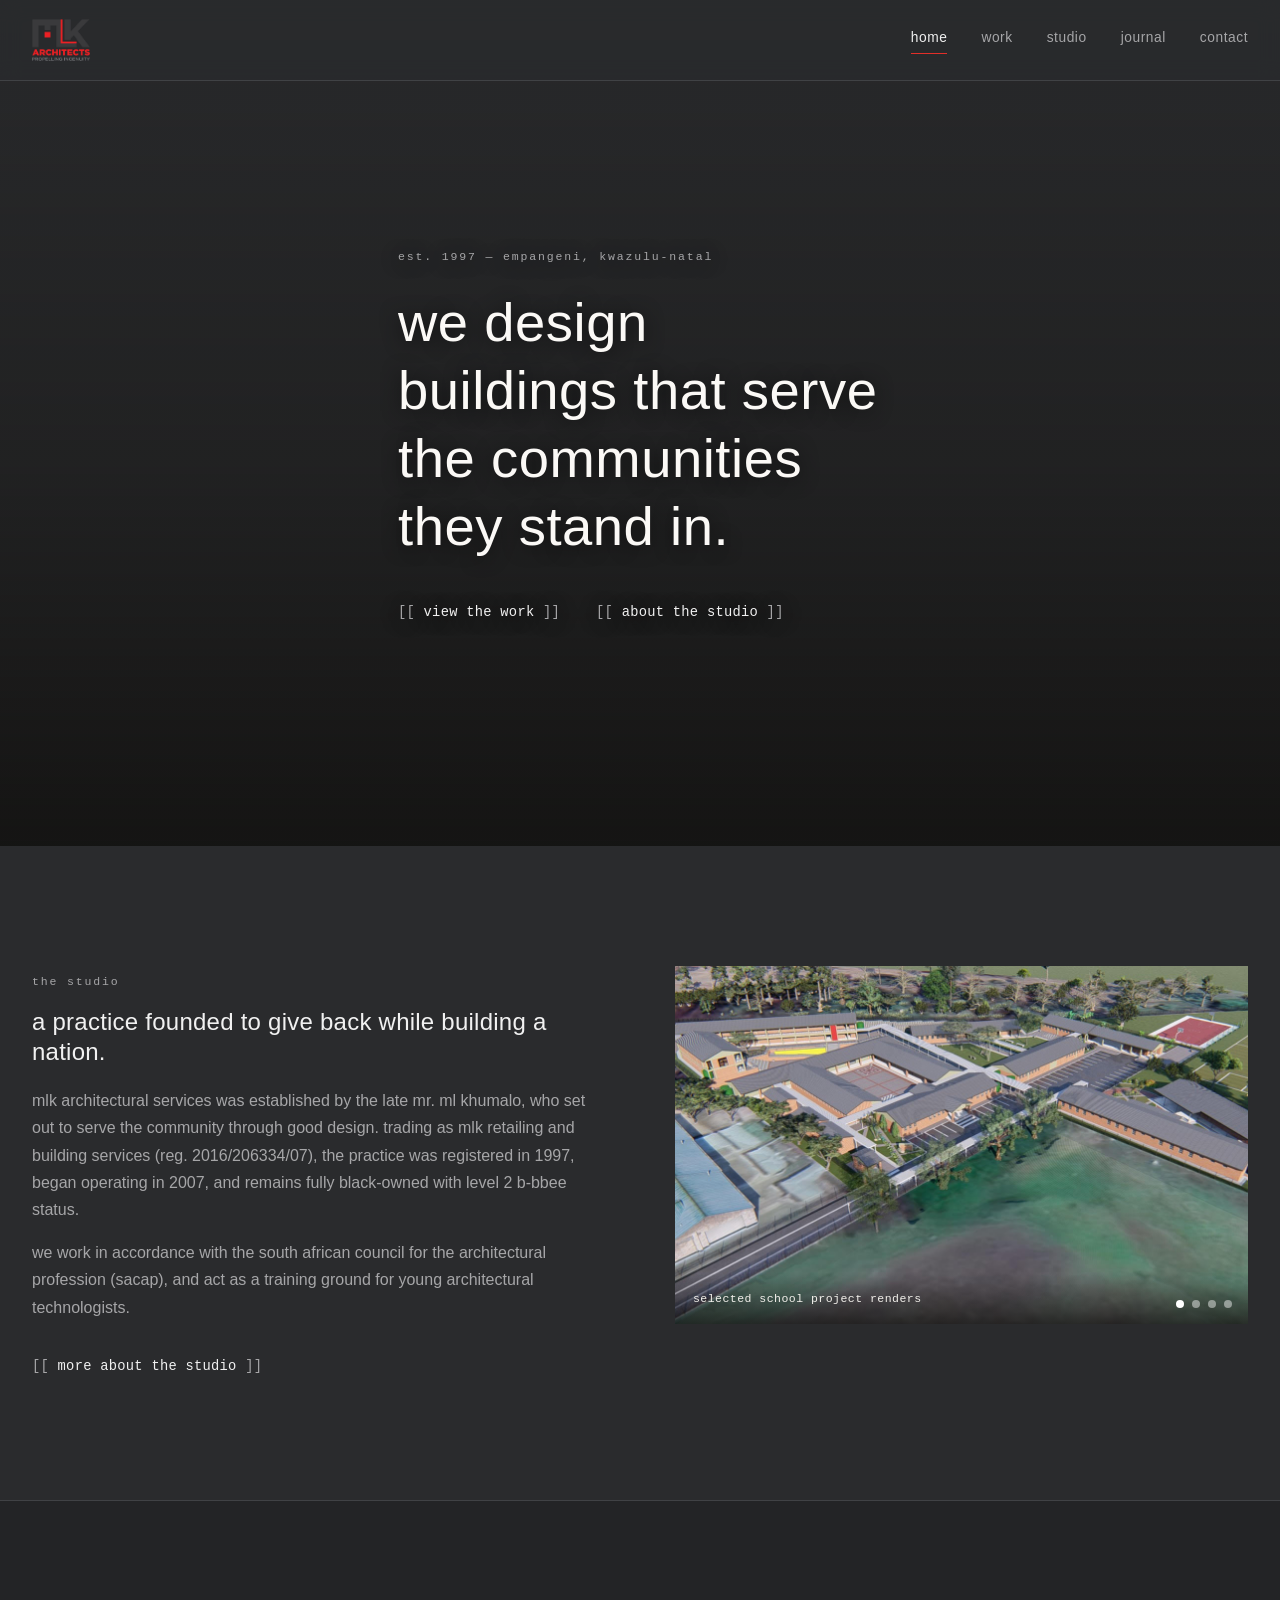
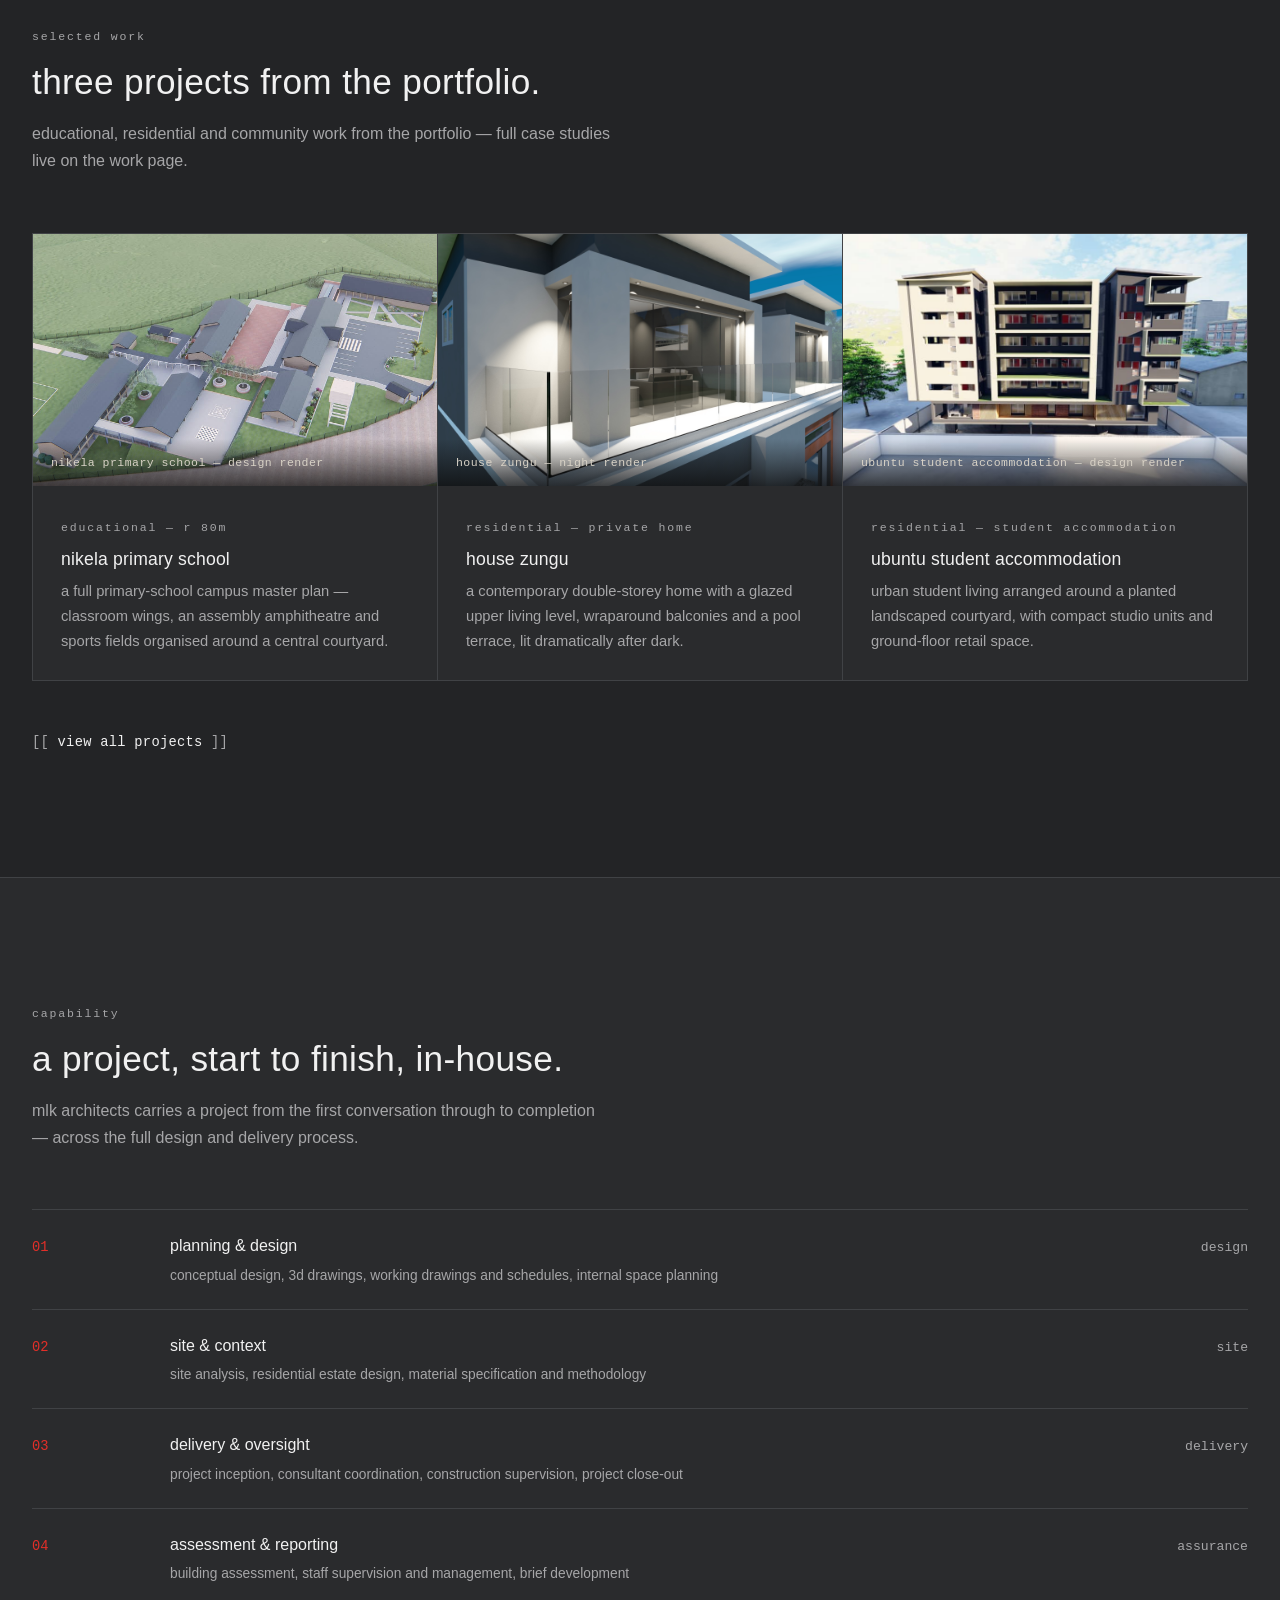
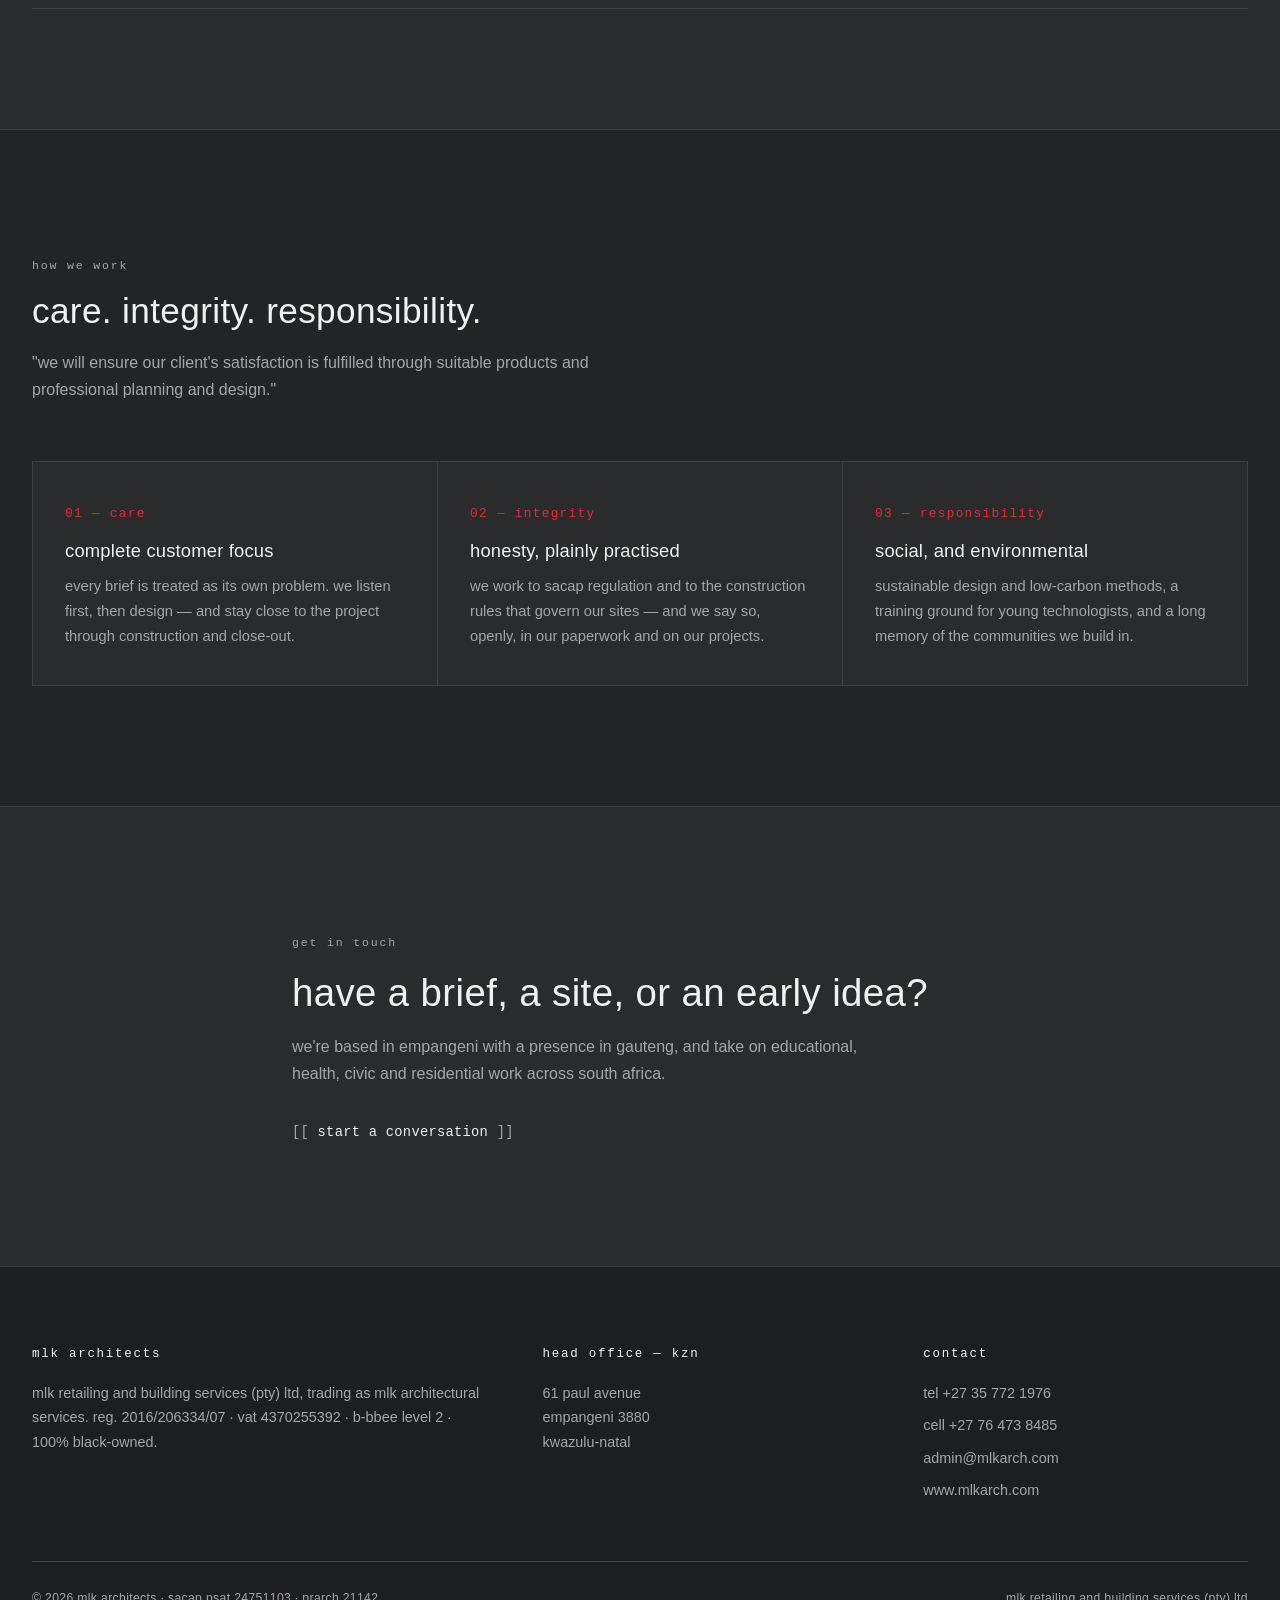
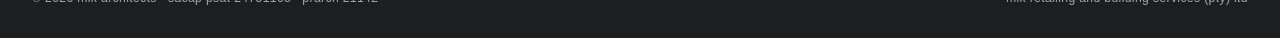
==== index.html @ 253a7f47 "Use money-* campus renders in homepage slideshow and contact hero Co-Authored-By: Claude Opus 4.8 <n" ====
<!DOCTYPE html>
<html lang="en">
<head>
<meta charset="UTF-8">
<meta name="viewport" content="width=device-width, initial-scale=1.0">
<title>mlk architects — empangeni, kwazulu-natal</title>
<meta name="description" content="mlk architects — professional planning, design and project management for educational, health, civic and residential work across south africa, based in empangeni, kwazulu-natal.">
<link rel="stylesheet" href="css/style.css">
</head>
<body>

<header class="site-header">
  <div class="wrap">
    <a href="index.html" class="logo">
      <img src="images/logo.png" alt="mlk architects — propelling ingenuity" class="logo-img" onerror="this.closest('.logo').classList.add('no-logo-img')">
      <span class="logo-text">mlk <span>architects</span></span>
    </a>
    <nav class="nav">
      <a href="index.html" class="active">home</a>
      <a href="projects.html">work</a>
      <a href="about.html">studio</a>
      <a href="journal.html">journal</a>
      <a href="contact.html">contact</a>
    </nav>
    <button class="nav-toggle" aria-label="toggle navigation">☰</button>
  </div>
</header>

<main>

  <!-- Hero — one-sentence positioning -->
  <section class="hero">
    <div class="hero-slides">
      <img class="hero-bg" src="images/money-1.jpg" alt="aerial render of an mlk architects school campus with parking and entrance">
      <img class="hero-bg" src="images/money-2.jpg" alt="full campus aerial render of an mlk architects school with courtyards and sports court">
      <img class="hero-bg" src="images/money-3.jpg" alt="sports court render with green gateway at an mlk architects school">
      <img class="hero-bg" src="images/money-4.jpg" alt="block-c entrance gateway and chessboard paving at an mlk architects school">
    </div>
    <div class="wrap hero-inner">
      <span class="label">est. 1997 — empangeni, kwazulu-natal</span>
      <h1>we design buildings that serve the communities they stand in.</h1>
      <div class="hero-links">
        <a class="blink" href="projects.html"><span>view the work</span></a>
        <a class="blink" href="about.html"><span>about the studio</span></a>
      </div>
    </div>
  </section>

  <!-- Studio statement -->
  <section>
    <div class="wrap grid-2">
      <div class="reveal">
        <span class="label">the studio</span>
        <h2 style="margin-top:14px;">a practice founded to give back while building a nation.</h2>
        <p style="margin-top:20px; color:var(--muted);">
          mlk architectural services was established by the late mr. ml khumalo, who set out to
          serve the community through good design. trading as mlk retailing and building services
          (reg. 2016/206334/07), the practice was registered in 1997, began operating in 2007, and
          remains fully black-owned with level 2 b-bbee status.
        </p>
        <p style="margin-top:16px; color:var(--muted);">
          we work in accordance with the south african council for the architectural profession
          (sacap), and act as a training ground for young architectural technologists.
        </p>
        <div style="margin-top:30px;">
          <a class="blink" href="about.html"><span>more about the studio</span></a>
        </div>
      </div>
      <div class="reveal">
        <div class="slideshow" data-interval="4500">
          <div class="slide active"><img src="images/school-aerial.jpg" alt="aerial render of an mlk architects school campus" loading="lazy"></div>
          <div class="slide"><img src="images/school-overview.jpg" alt="overhead render of an mlk architects school campus" loading="lazy"></div>
          <div class="slide"><img src="images/school-courtyard.jpg" alt="courtyard render of an mlk architects school campus" loading="lazy"></div>
          <div class="slide"><img src="images/school-street.jpg" alt="street-level render of an mlk architects school campus" loading="lazy"></div>
          <span class="cap">selected school project renders</span>
          <div class="dots"></div>
        </div>
      </div>
    </div>
  </section>

  <!-- Selected work -->
  <section class="section-alt">
    <div class="wrap">
      <div class="section-head reveal">
        <span class="label">selected work</span>
        <h2>three projects from the portfolio.</h2>
        <p>educational, residential and community work from the portfolio — full case
          studies live on the work page.</p>
      </div>
      <div class="grid-3 reveal">
        <article>
          <div class="media wide">
            <img src="images/school-overview.jpg" alt="render of nikela primary school campus" loading="lazy">
            <span class="cap">nikela primary school — design render</span>
          </div>
          <div style="padding:26px 28px;">
            <span class="label">educational — r 80m</span>
            <h3 style="margin-top:10px; font-size:1.1rem;">nikela primary school</h3>
            <p style="color:var(--muted); font-size:0.92rem; margin-top:8px;">a full primary-school campus master plan —
              classroom wings, an assembly amphitheatre and sports fields organised around a central courtyard.</p>
          </div>
        </article>
        <article>
          <div class="media wide">
            <img src="images/zungu-night.jpg" alt="night render of house zungu, a modern double-storey home" loading="lazy">
            <span class="cap">house zungu — night render</span>
          </div>
          <div style="padding:26px 28px;">
            <span class="label">residential — private home</span>
            <h3 style="margin-top:10px; font-size:1.1rem;">house zungu</h3>
            <p style="color:var(--muted); font-size:0.92rem; margin-top:8px;">a contemporary double-storey home with a
              glazed upper living level, wraparound balconies and a pool terrace, lit dramatically after dark.</p>
          </div>
        </article>
        <article>
          <div class="media wide">
            <img src="images/student-exterior.jpg" alt="street render of the ubuntu student accommodation block" loading="lazy">
            <span class="cap">ubuntu student accommodation — design render</span>
          </div>
          <div style="padding:26px 28px;">
            <span class="label">residential — student accommodation</span>
            <h3 style="margin-top:10px; font-size:1.1rem;">ubuntu student accommodation</h3>
            <p style="color:var(--muted); font-size:0.92rem; margin-top:8px;">urban student living arranged around a planted
              landscaped courtyard, with compact studio units and ground-floor retail space.</p>
          </div>
        </article>
      </div>
      <div style="margin-top:46px;">
        <a class="blink" href="projects.html"><span>view all projects</span></a>
      </div>
    </div>
  </section>

  <!-- Capabilities — plain text rows, no icon cards -->
  <section>
    <div class="wrap">
      <div class="section-head reveal">
        <span class="label">capability</span>
        <h2>a project, start to finish, in-house.</h2>
        <p>mlk architects carries a project from the first conversation through to
          completion — across the full design and delivery process.</p>
      </div>
      <div class="rows reveal">
        <div class="row"><span class="yr">01</span><span class="what">planning &amp; design<span class="sub">conceptual design, 3d drawings, working drawings and schedules, internal space planning</span></span><span class="val">design</span></div>
        <div class="row"><span class="yr">02</span><span class="what">site &amp; context<span class="sub">site analysis, residential estate design, material specification and methodology</span></span><span class="val">site</span></div>
        <div class="row"><span class="yr">03</span><span class="what">delivery &amp; oversight<span class="sub">project inception, consultant coordination, construction supervision, project close-out</span></span><span class="val">delivery</span></div>
        <div class="row"><span class="yr">04</span><span class="what">assessment &amp; reporting<span class="sub">building assessment, staff supervision and management, brief development</span></span><span class="val">assurance</span></div>
      </div>
    </div>
  </section>

  <!-- Values -->
  <section class="section-alt">
    <div class="wrap">
      <div class="section-head reveal">
        <span class="label">how we work</span>
        <h2>care. integrity. responsibility.</h2>
        <p>"we will ensure our client's satisfaction is fulfilled through suitable products
          and professional planning and design."</p>
      </div>
      <div class="values reveal">
        <div class="value">
          <span class="num">01 — care</span>
          <h3>complete customer focus</h3>
          <p>every brief is treated as its own problem. we listen first, then design — and stay
            close to the project through construction and close-out.</p>
        </div>
        <div class="value">
          <span class="num">02 — integrity</span>
          <h3>honesty, plainly practised</h3>
          <p>we work to sacap regulation and to the construction rules that govern our sites —
            and we say so, openly, in our paperwork and on our projects.</p>
        </div>
        <div class="value">
          <span class="num">03 — responsibility</span>
          <h3>social, and environmental</h3>
          <p>sustainable design and low-carbon methods, a training ground for young
            technologists, and a long memory of the communities we build in.</p>
        </div>
      </div>
    </div>
  </section>

  <!-- Closing -->
  <section>
    <div class="wrap" style="max-width:760px;">
      <span class="label">get in touch</span>
      <h2 style="margin-top:14px; font-size:clamp(1.6rem, 4vw, 2.4rem);">have a brief, a site, or an early idea?</h2>
      <p style="color:var(--muted); margin-top:16px;">we're based in empangeni with a presence in gauteng,
        and take on educational, health, civic and residential work across south africa.</p>
      <div style="margin-top:30px;">
        <a class="blink" href="contact.html"><span>start a conversation</span></a>
      </div>
    </div>
  </section>

</main>

<footer class="site-footer">
  <div class="wrap">
    <div class="footer-grid">
      <div>
        <h4>mlk architects</h4>
        <p>mlk retailing and building services (pty) ltd, trading as mlk architectural
          services. reg. 2016/206334/07 · vat 4370255392 · b-bbee level 2 · 100% black-owned.</p>
      </div>
      <div>
        <h4>head office — kzn</h4>
        <p>61 paul avenue<br>empangeni 3880<br>kwazulu-natal</p>
      </div>
      <div>
        <h4>contact</h4>
        <ul>
          <li>tel +27 35 772 1976</li>
          <li>cell +27 76 473 8485</li>
          <li><a href="mailto:admin@mlkarch.com">admin@mlkarch.com</a></li>
          <li><a href="https://www.mlkarch.com">www.mlkarch.com</a></li>
        </ul>
      </div>
    </div>
    <div class="footer-bottom">
      <span>© 2026 mlk architects · sacap psat 24751103 · prarch 21142</span>
      <span>mlk retailing and building services (pty) ltd</span>
    </div>
  </div>
</footer>

<script src="js/main.js"></script>
</body>
</html>
---- css/style.css ----
/* MLK Architects — design system per SA-practice visual audit:
   photography-led, lowercase type, bracket links, one quiet accent,
   near-black ground, no marketing chrome. */

:root {
  --bg: #2a2b2d;
  --bg-alt: #232426;
  --surface: #313335;
  --ink: #f1f1f1;
  --line: #404245;
  --muted: #a6a6a8;
  --accent: #e22f29;
  --max: 1280px;
}

* { margin: 0; padding: 0; box-sizing: border-box; }
html { scroll-behavior: smooth; }

body {
  font-family: -apple-system, 'Helvetica Neue', Helvetica, Arial, sans-serif;
  font-weight: 300;
  color: var(--ink);
  background: var(--bg);
  line-height: 1.7;
  font-size: 16px;
}

h1, h2, h3, h4 {
  font-weight: 400;
  letter-spacing: 0.01em;
  line-height: 1.25;
  text-transform: lowercase;
  color: var(--ink);
}

p { max-width: 65ch; }
a { color: inherit; text-decoration: none; }
img { max-width: 100%; display: block; }

.wrap { max-width: var(--max); margin: 0 auto; padding: 0 32px; }

.label {
  text-transform: lowercase;
  letter-spacing: 0.16em;
  font-size: 0.72rem;
  color: var(--muted);
  font-family: 'IBM Plex Mono', 'JetBrains Mono', ui-monospace, Menlo, monospace;
}

/* ---------- Bracket link — the signature CTA convention ---------- */
.blink {
  display: inline-block;
  font-family: 'IBM Plex Mono', 'JetBrains Mono', ui-monospace, Menlo, monospace;
  font-size: 0.86rem;
  letter-spacing: 0.02em;
  color: var(--ink);
  position: relative;
  padding: 2px 0;
}
.blink::before { content: "[[ "; color: var(--muted); }
.blink::after { content: " ]]"; color: var(--muted); }
.blink span { border-bottom: 1px solid transparent; transition: border-color 0.2s ease, color 0.2s ease; }
.blink:hover span { border-color: var(--accent); color: var(--accent); }

/* ---------- Header ---------- */
.site-header {
  position: fixed;
  top: 0; left: 0; right: 0;
  z-index: 100;
  background: rgba(42,43,45,0.85);
  backdrop-filter: saturate(140%) blur(10px);
  border-bottom: 1px solid var(--line);
}
.site-header .wrap {
  display: flex;
  align-items: center;
  justify-content: space-between;
  height: 80px;
}
.logo {
  font-size: 1rem;
  letter-spacing: 0.06em;
  text-transform: lowercase;
  font-family: 'IBM Plex Mono', 'JetBrains Mono', ui-monospace, Menlo, monospace;
}
.logo { display: inline-flex; align-items: center; }
.logo-img { height: 42px; width: auto; display: block; }
.logo .logo-text { display: none; }
.logo.no-logo-img .logo-img { display: none; }
.logo.no-logo-img .logo-text { display: inline; color: var(--ink); }
.logo-text span { color: var(--accent); }

.nav { display: flex; gap: 34px; }
.nav a {
  font-size: 0.86rem;
  letter-spacing: 0.04em;
  text-transform: lowercase;
  color: var(--muted);
  position: relative;
  padding-bottom: 4px;
}
.nav a::after {
  content: "";
  position: absolute;
  left: 0; right: 100%; bottom: 0;
  height: 1px;
  background: var(--accent);
  transition: right 0.25s ease;
}
.nav a:hover { color: var(--ink); }
.nav a:hover::after, .nav a.active::after { right: 0; }
.nav a.active { color: var(--ink); }
.nav-toggle { display: none; }

/* ---------- Hero ---------- */
.hero {
  position: relative;
  min-height: 94vh;
  display: flex;
  align-items: flex-end;
  color: #f3f1ec;
  padding-top: 80px;
  overflow: hidden;
}
.hero .hero-bg {
  position: absolute; inset: 0; width: 100%; height: 100%;
  object-fit: cover; z-index: 0;
  filter: grayscale(6%) brightness(0.95);
}
.hero::after {
  content: "";
  position: absolute; inset: 0;
  background: linear-gradient(180deg, rgba(13,12,10,0.05) 0%, rgba(13,12,10,0.30) 55%, rgba(13,12,10,0.72) 100%);
  z-index: 1;
}
.hero-inner { position: relative; z-index: 2; padding-bottom: 100px; max-width: 720px; text-shadow: 0 2px 18px rgba(0,0,0,0.55); }

/* Cinematic auto-playing hero (cross-fade + slow zoom) */
.hero-slides { position: absolute; inset: 0; z-index: 0; overflow: hidden; }
.hero-slides .hero-bg { opacity: 0; will-change: opacity, transform; animation: heroCycle 24s linear infinite; }
.hero-slides .hero-bg:nth-child(1) { animation-delay: 0s; }
.hero-slides .hero-bg:nth-child(2) { animation-delay: 6s; }
.hero-slides .hero-bg:nth-child(3) { animation-delay: 12s; }
.hero-slides .hero-bg:nth-child(4) { animation-delay: 18s; }
@keyframes heroCycle {
  0%   { opacity: 0; transform: scale(1.02); }
  3%   { opacity: 1; }
  22%  { opacity: 1; }
  27%  { opacity: 0; transform: scale(1.13); }
  100% { opacity: 0; transform: scale(1.13); }
}
@media (prefers-reduced-motion: reduce) {
  .hero-slides .hero-bg { animation: none; }
  .hero-slides .hero-bg:first-child { opacity: 1; }
}
.hero h1 {
  font-size: clamp(2rem, 5vw, 3.4rem);
  font-weight: 300;
  margin: 0;
  color: #fbf9f6;
  max-width: 16ch;
}
.hero .label { display: block; margin-bottom: 22px; }
.hero-links { margin-top: 38px; display: flex; gap: 36px; flex-wrap: wrap; }

/* ---------- Sections ---------- */
section { padding: 120px 0; }
.section-head { max-width: 620px; margin-bottom: 58px; }
.section-head h2 { font-size: clamp(1.6rem, 3.4vw, 2.2rem); margin-top: 12px; font-weight: 300; }
.section-head p { color: var(--muted); margin-top: 16px; }

.section-alt { background: var(--bg-alt); border-top: 1px solid var(--line); border-bottom: 1px solid var(--line); }

/* ---------- Grids ---------- */
.grid-2 { display: grid; grid-template-columns: 1fr 1fr; gap: 70px; align-items: start; }
.grid-3 { display: grid; grid-template-columns: repeat(3, 1fr); gap: 1px; background: var(--line); border: 1px solid var(--line); }
.grid-3 > * { background: var(--bg); }

/* ---------- Media ---------- */
.media { position: relative; overflow: hidden; background: var(--surface); }
.media img { width: 100%; height: 100%; object-fit: cover; display: block; filter: grayscale(6%); transition: transform 1.1s cubic-bezier(.2,.7,.2,1), filter 0.5s ease; }
.media:hover img { transform: scale(1.035); filter: grayscale(0%); }
.media.tall { aspect-ratio: 4/5; }
.media.square { aspect-ratio: 1/1; }
.media.wide { aspect-ratio: 16/10; }
.media .cap {
  position: absolute; left: 0; bottom: 0; right: 0;
  padding: 14px 18px;
  font-family: 'IBM Plex Mono', 'JetBrains Mono', ui-monospace, Menlo, monospace;
  font-size: 0.72rem;
  letter-spacing: 0.04em;
  color: #d8d2c6;
  background: linear-gradient(0deg, rgba(10,9,8,0.72), transparent);
}

/* ---------- Image gallery (interior / night strips) ---------- */
.gallery { display: grid; grid-template-columns: repeat(3, 1fr); gap: 10px; margin-top: 14px; }
.gallery .media { aspect-ratio: 4/3; }
.gallery.duo { grid-template-columns: repeat(2, 1fr); }
@media (max-width: 600px) { .gallery, .gallery.duo { grid-template-columns: 1fr 1fr; } }

/* ---------- Rotating slideshow ---------- */
.slideshow { position: relative; aspect-ratio: 16/10; overflow: hidden; background: var(--surface); }
.slideshow .slide { position: absolute; inset: 0; opacity: 0; transition: opacity 1s ease; }
.slideshow .slide.active { opacity: 1; }
.slideshow .slide img { width: 100%; height: 100%; object-fit: cover; display: block; }
.slideshow .cap {
  position: absolute; left: 0; bottom: 0; right: 0; z-index: 2;
  padding: 16px 18px;
  font-family: 'IBM Plex Mono', 'JetBrains Mono', ui-monospace, Menlo, monospace;
  font-size: 0.72rem; letter-spacing: 0.04em; color: #f3f1ec;
  background: linear-gradient(0deg, rgba(10,9,8,0.7), transparent);
}
.slideshow .dots { position: absolute; right: 16px; bottom: 16px; z-index: 3; display: flex; gap: 8px; }
.slideshow .dot { width: 8px; height: 8px; padding: 0; border: none; border-radius: 50%; background: rgba(255,255,255,0.45); cursor: pointer; transition: background 0.2s ease; }
.slideshow .dot.active { background: #fff; }

/* ---------- Map embed ---------- */
.map-embed { position: relative; width: 100%; max-width: 540px; aspect-ratio: 4/3; overflow: hidden; border: 1px solid var(--line); background: var(--surface); }
.map-embed iframe { width: 100%; height: 100%; display: block; border: 0; filter: grayscale(20%); }

/* ---------- Plain text rows (no cards) ---------- */
.rows { border-top: 1px solid var(--line); }
.row {
  display: grid;
  grid-template-columns: 110px 1fr auto;
  gap: 28px;
  align-items: baseline;
  padding: 22px 0;
  border-bottom: 1px solid var(--line);
}
.row .yr { font-family: 'IBM Plex Mono', 'JetBrains Mono', ui-monospace, Menlo, monospace; color: var(--accent); font-size: 0.86rem; }
.row .what { color: var(--ink); }
.row .what .sub { display: block; color: var(--muted); font-size: 0.86rem; margin-top: 4px; }
.row .val { font-family: 'IBM Plex Mono', 'JetBrains Mono', ui-monospace, Menlo, monospace; color: var(--muted); font-size: 0.82rem; text-align: right; white-space: nowrap; }

/* ---------- Studio / values ---------- */
.values { display: grid; grid-template-columns: repeat(3, 1fr); gap: 1px; background: var(--line); border: 1px solid var(--line); margin-top: 40px; }
.value { background: var(--bg); padding: 36px 32px; }
.value .num { font-family: 'IBM Plex Mono', 'JetBrains Mono', ui-monospace, Menlo, monospace; color: var(--accent); font-size: 0.8rem; letter-spacing: 0.1em; }
.value h3 { margin: 14px 0 12px; font-size: 1.15rem; }
.value p { color: var(--muted); font-size: 0.92rem; }

/* ---------- People ---------- */
.person { display: grid; grid-template-columns: 280px 1fr; gap: 64px; align-items: start; }
.person .media img { filter: grayscale(100%); }
.person .media:hover img { filter: grayscale(60%); }

/* ---------- Registrations ---------- */
.regs { display: grid; grid-template-columns: repeat(3, 1fr); gap: 1px; background: var(--line); border: 1px solid var(--line); margin-top: 16px; }
.reg { background: var(--bg-alt); padding: 26px 28px; }
.reg .label { display: block; margin-bottom: 8px; }
.reg p { color: var(--muted); font-size: 0.9rem; }
.reg strong { color: var(--ink); font-weight: 400; }

/* ---------- Sector tags ---------- */
.sectors { display: flex; flex-wrap: wrap; gap: 12px; margin-top: 22px; }
.sector-tag {
  font-family: 'IBM Plex Mono', 'JetBrains Mono', ui-monospace, Menlo, monospace;
  font-size: 0.76rem;
  letter-spacing: 0.04em;
  text-transform: lowercase;
  padding: 9px 18px;
  border: 1px solid var(--line);
  color: var(--muted);
  background: transparent;
  cursor: pointer;
  transition: all 0.2s ease;
}
.sector-tag:hover { border-color: var(--accent); color: var(--accent); }
.sector-tag.active { border-color: var(--accent); color: var(--accent); background: rgba(226,47,41,0.10); }

/* ---------- Case study (project) blocks ---------- */
.case {
  border-bottom: 1px solid var(--line);
  padding: 84px 0;
  display: grid;
  grid-template-columns: 1fr 1.15fr;
  gap: 64px;
  align-items: start;
}
.case:first-child { padding-top: 0; }
.case:last-child { border-bottom: none; padding-bottom: 0; }
.case[hidden] { display: none; }

.case .meta-block { font-family: 'IBM Plex Mono', 'JetBrains Mono', ui-monospace, Menlo, monospace; font-size: 0.78rem; color: var(--muted); margin: 22px 0 28px; line-height: 2; }
.case .meta-block strong { color: var(--ink); font-weight: 400; }
.case h3 { font-size: 1.5rem; margin: 6px 0 6px; max-width: 18ch; }
.case .kicker { color: var(--accent); }

.case .stage {
  margin-top: 26px;
}
.case .stage h4 {
  text-transform: lowercase;
  font-family: 'IBM Plex Mono', 'JetBrains Mono', ui-monospace, Menlo, monospace;
  letter-spacing: 0.16em;
  font-size: 0.7rem;
  color: var(--muted);
  margin-bottom: 8px;
}
.case .stage p { color: var(--ink); font-size: 0.96rem; }
.case .stage + .stage { margin-top: 22px; }

/* ---------- Footer ---------- */
.site-footer {
  background: #1d1e1f;
  color: var(--muted);
  padding: 80px 0 32px;
  border-top: 1px solid var(--line);
}
.footer-grid { display: grid; grid-template-columns: 1.4fr 1fr 1fr; gap: 56px; padding-bottom: 50px; border-bottom: 1px solid var(--line); }
.footer-grid h4 {
  color: var(--ink); font-size: 0.78rem; text-transform: lowercase;
  letter-spacing: 0.14em; margin-bottom: 18px;
  font-family: 'IBM Plex Mono', 'JetBrains Mono', ui-monospace, Menlo, monospace;
}
.footer-grid p, .footer-grid li { font-size: 0.9rem; margin-bottom: 8px; color: var(--muted); }
.footer-grid ul { list-style: none; }
.footer-grid a:hover { color: var(--accent); }
.footer-bottom { display: flex; justify-content: space-between; flex-wrap: wrap; gap: 12px; padding-top: 26px; font-size: 0.76rem; letter-spacing: 0.03em; text-transform: lowercase; }

/* ---------- Contact ---------- */
.contact-grid { display: grid; grid-template-columns: 1fr 1fr; gap: 70px; }
.field { margin-bottom: 24px; }
.field label {
  display: block; font-size: 0.74rem; text-transform: lowercase; letter-spacing: 0.12em;
  color: var(--muted); margin-bottom: 9px;
  font-family: 'IBM Plex Mono', 'JetBrains Mono', ui-monospace, Menlo, monospace;
}
.field input, .field textarea {
  width: 100%; padding: 13px 0; border: none; border-bottom: 1px solid var(--line);
  background: transparent; font: inherit; color: var(--ink);
}
.field textarea { resize: vertical; min-height: 110px; }
.field input:focus, .field textarea:focus { outline: none; border-color: var(--accent); }
.field input::placeholder, .field textarea::placeholder { color: #6b655b; }
.form-note { font-size: 0.82rem; color: var(--muted); margin-top: 18px; max-width: 50ch; }

.info-block { margin-bottom: 30px; }
.info-block h4 {
  text-transform: lowercase; letter-spacing: 0.14em; font-size: 0.74rem; color: var(--muted);
  margin-bottom: 10px; font-family: 'IBM Plex Mono', 'JetBrains Mono', ui-monospace, Menlo, monospace;
}
.info-block p { color: var(--ink); font-size: 0.95rem; }

/* ---------- Page hero (interior pages) ---------- */
.page-hero { position: relative; padding: 168px 0 84px; overflow: hidden; border-bottom: 1px solid var(--line); }
.page-hero .hero-bg { position: absolute; inset: 0; width: 100%; height: 100%; object-fit: cover; z-index: 0; filter: grayscale(8%) brightness(0.82); }
.page-hero::after { content: ""; position: absolute; inset: 0; background: linear-gradient(180deg, rgba(13,12,10,0.12) 0%, rgba(13,12,10,0.40) 55%, rgba(13,12,10,0.78) 100%); z-index: 1; }
.page-hero .wrap { position: relative; z-index: 2; text-shadow: 0 2px 16px rgba(0,0,0,0.55); }
.page-hero h1 { font-size: clamp(1.9rem, 4.4vw, 2.8rem); margin-top: 12px; color: #fbf9f6; font-weight: 300; max-width: 22ch; }
.page-hero p { color: #c9c2b5; max-width: 60ch; margin-top: 16px; }

/* ---------- Journal ---------- */
.journal-list { border-top: 1px solid var(--line); }
.journal-item { padding: 40px 0; border-bottom: 1px solid var(--line); display: grid; grid-template-columns: 140px 1fr; gap: 36px; }
.journal-item .when { font-family: 'IBM Plex Mono', 'JetBrains Mono', ui-monospace, Menlo, monospace; color: var(--muted); font-size: 0.8rem; }
.journal-item .cat { display: inline-block; color: var(--accent); font-family: 'IBM Plex Mono', 'JetBrains Mono', ui-monospace, Menlo, monospace; font-size: 0.7rem; letter-spacing: 0.12em; margin-bottom: 8px; }
.journal-item h3 { font-size: 1.2rem; margin-bottom: 10px; max-width: 30ch; }
.journal-item p { color: var(--muted); font-size: 0.94rem; }

/* ---------- Reveal ---------- */
.reveal { opacity: 0; transform: translateY(26px); transition: opacity 0.7s ease, transform 0.7s ease; }
.reveal.in-view { opacity: 1; transform: translateY(0); }

/* ---------- Responsive ---------- */
@media (max-width: 980px) {
  .grid-2, .grid-3, .values, .regs, .person, .contact-grid, .case, .journal-item { grid-template-columns: 1fr; }
  .case { gap: 28px; padding: 56px 0; }
  .journal-item .when { margin-bottom: 6px; }
}
@media (max-width: 760px) {
  .nav {
    position: fixed; top: 80px; left: 0; right: 0; bottom: 0;
    background: var(--bg); flex-direction: column; padding: 40px 32px; gap: 26px;
    transform: translateX(100%); transition: transform 0.3s ease;
  }
  .nav.open { transform: translateX(0); }
  .nav a { font-size: 1.05rem; }
  .nav-toggle { display: block; background: none; border: none; font-size: 1.5rem; cursor: pointer; color: var(--ink); }
  .row { grid-template-columns: 1fr; gap: 6px; }
  .row .val { text-align: left; }
}
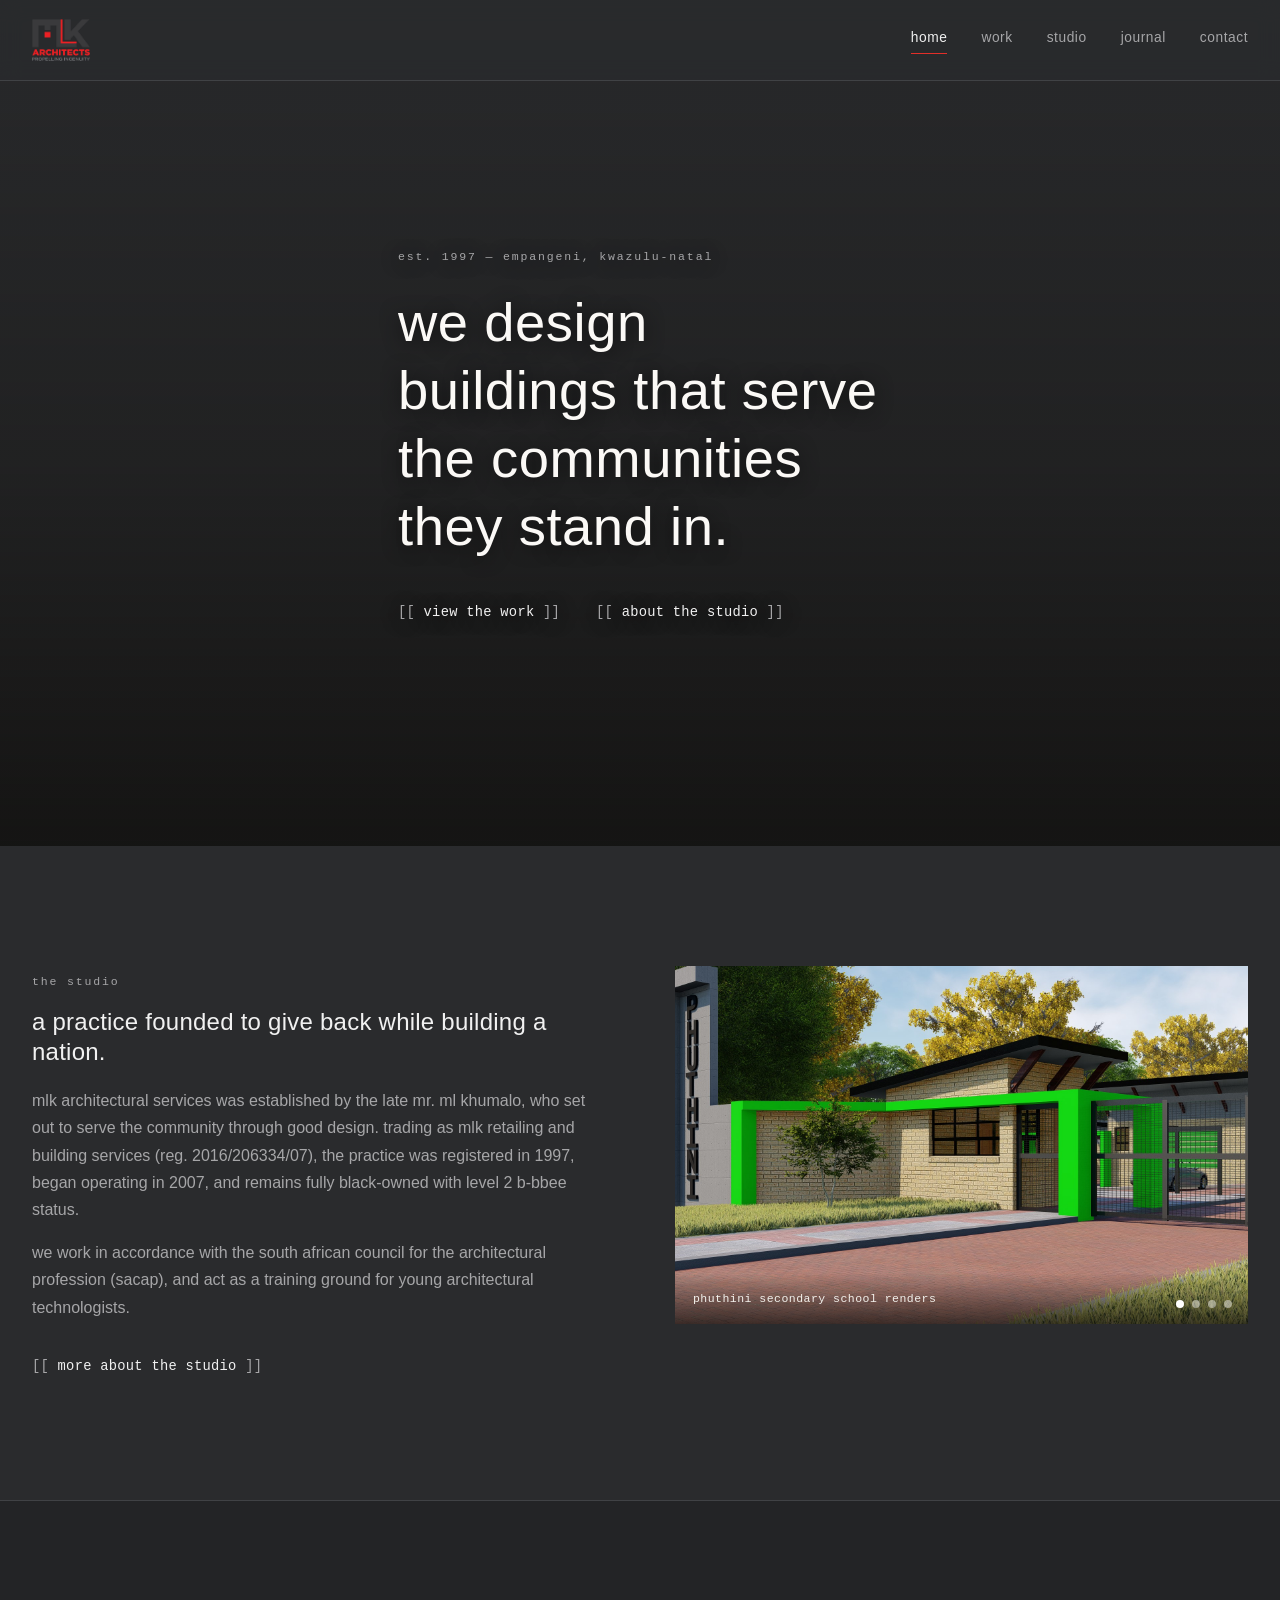
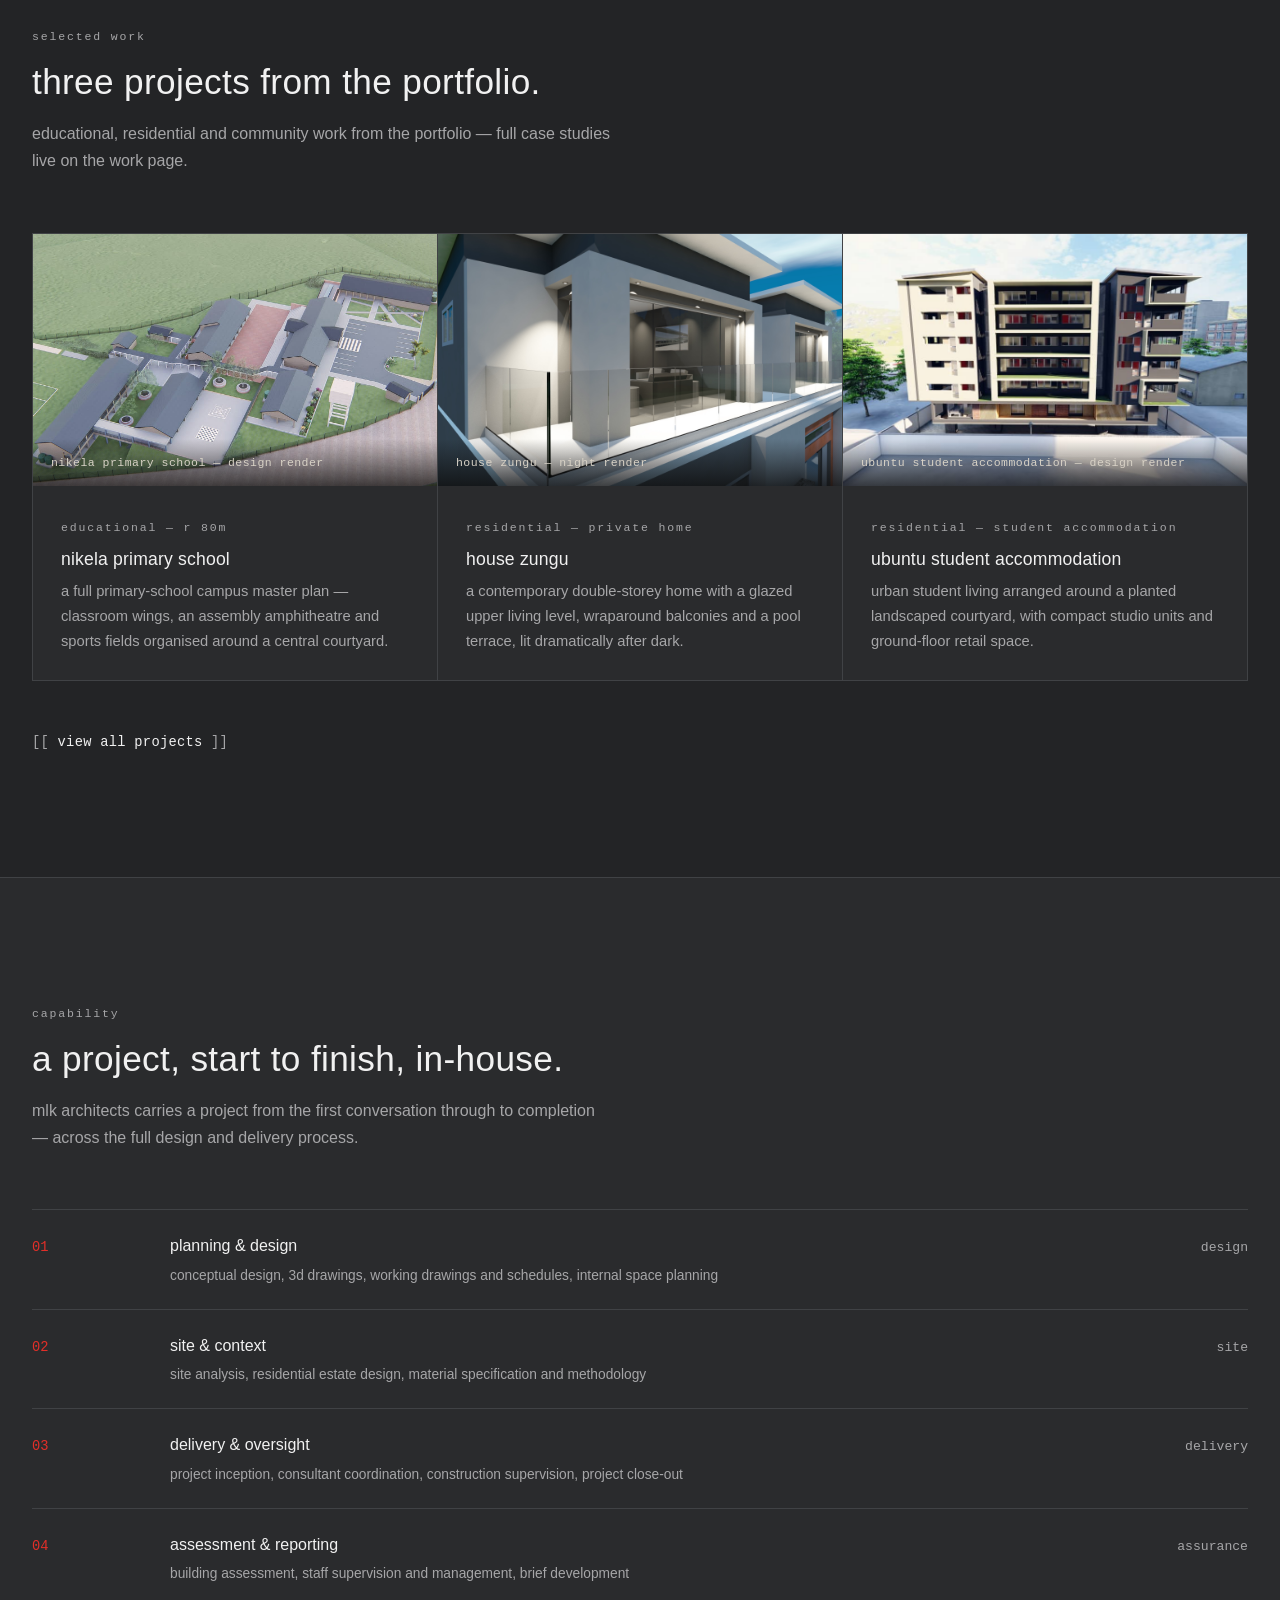
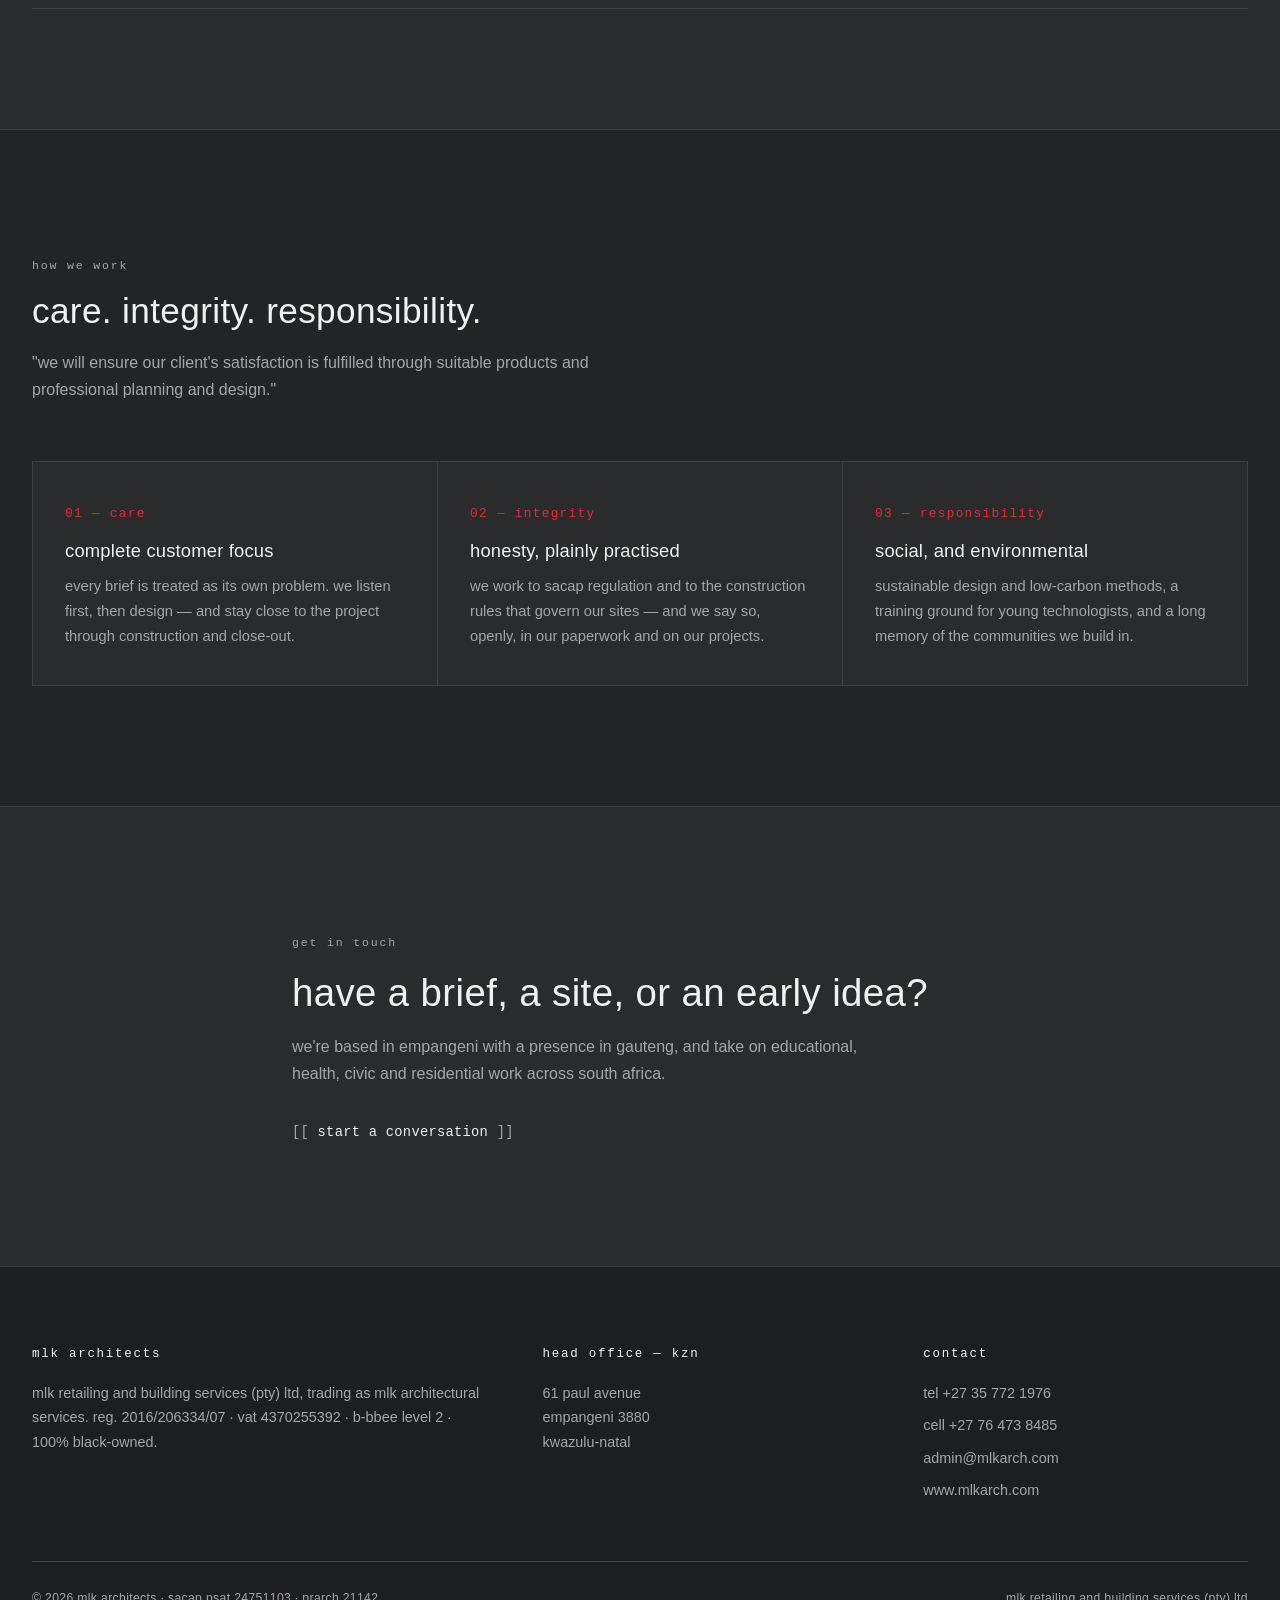
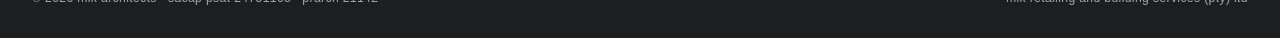
==== commit c8e445de: "Revert red nav; use best Phuthini renders in studio slideshow Co-Authored-By: Claude Opus 4.8 <norep" ====
--- a/index.html
+++ b/index.html
@@ -68,11 +68,11 @@
       </div>
       <div class="reveal">
         <div class="slideshow" data-interval="4500">
-          <div class="slide active"><img src="images/school-aerial.jpg" alt="aerial render of an mlk architects school campus" loading="lazy"></div>
-          <div class="slide"><img src="images/school-overview.jpg" alt="overhead render of an mlk architects school campus" loading="lazy"></div>
-          <div class="slide"><img src="images/school-courtyard.jpg" alt="courtyard render of an mlk architects school campus" loading="lazy"></div>
-          <div class="slide"><img src="images/school-street.jpg" alt="street-level render of an mlk architects school campus" loading="lazy"></div>
-          <span class="cap">selected school project renders</span>
+          <div class="slide active"><img src="images/phuthini/B.jpg" alt="entrance gateway and signage render of phuthini secondary school" loading="lazy"></div>
+          <div class="slide"><img src="images/phuthini/I.jpg" alt="aerial render of phuthini secondary school campus with covered walkway" loading="lazy"></div>
+          <div class="slide"><img src="images/phuthini/N.jpg" alt="courtyard render with green block-c gateway and chessboard paving at phuthini secondary school" loading="lazy"></div>
+          <div class="slide"><img src="images/phuthini/M.jpg" alt="block-d colonnade and brick-paved courtyard at phuthini secondary school" loading="lazy"></div>
+          <span class="cap">phuthini secondary school renders</span>
           <div class="dots"></div>
         </div>
       </div>
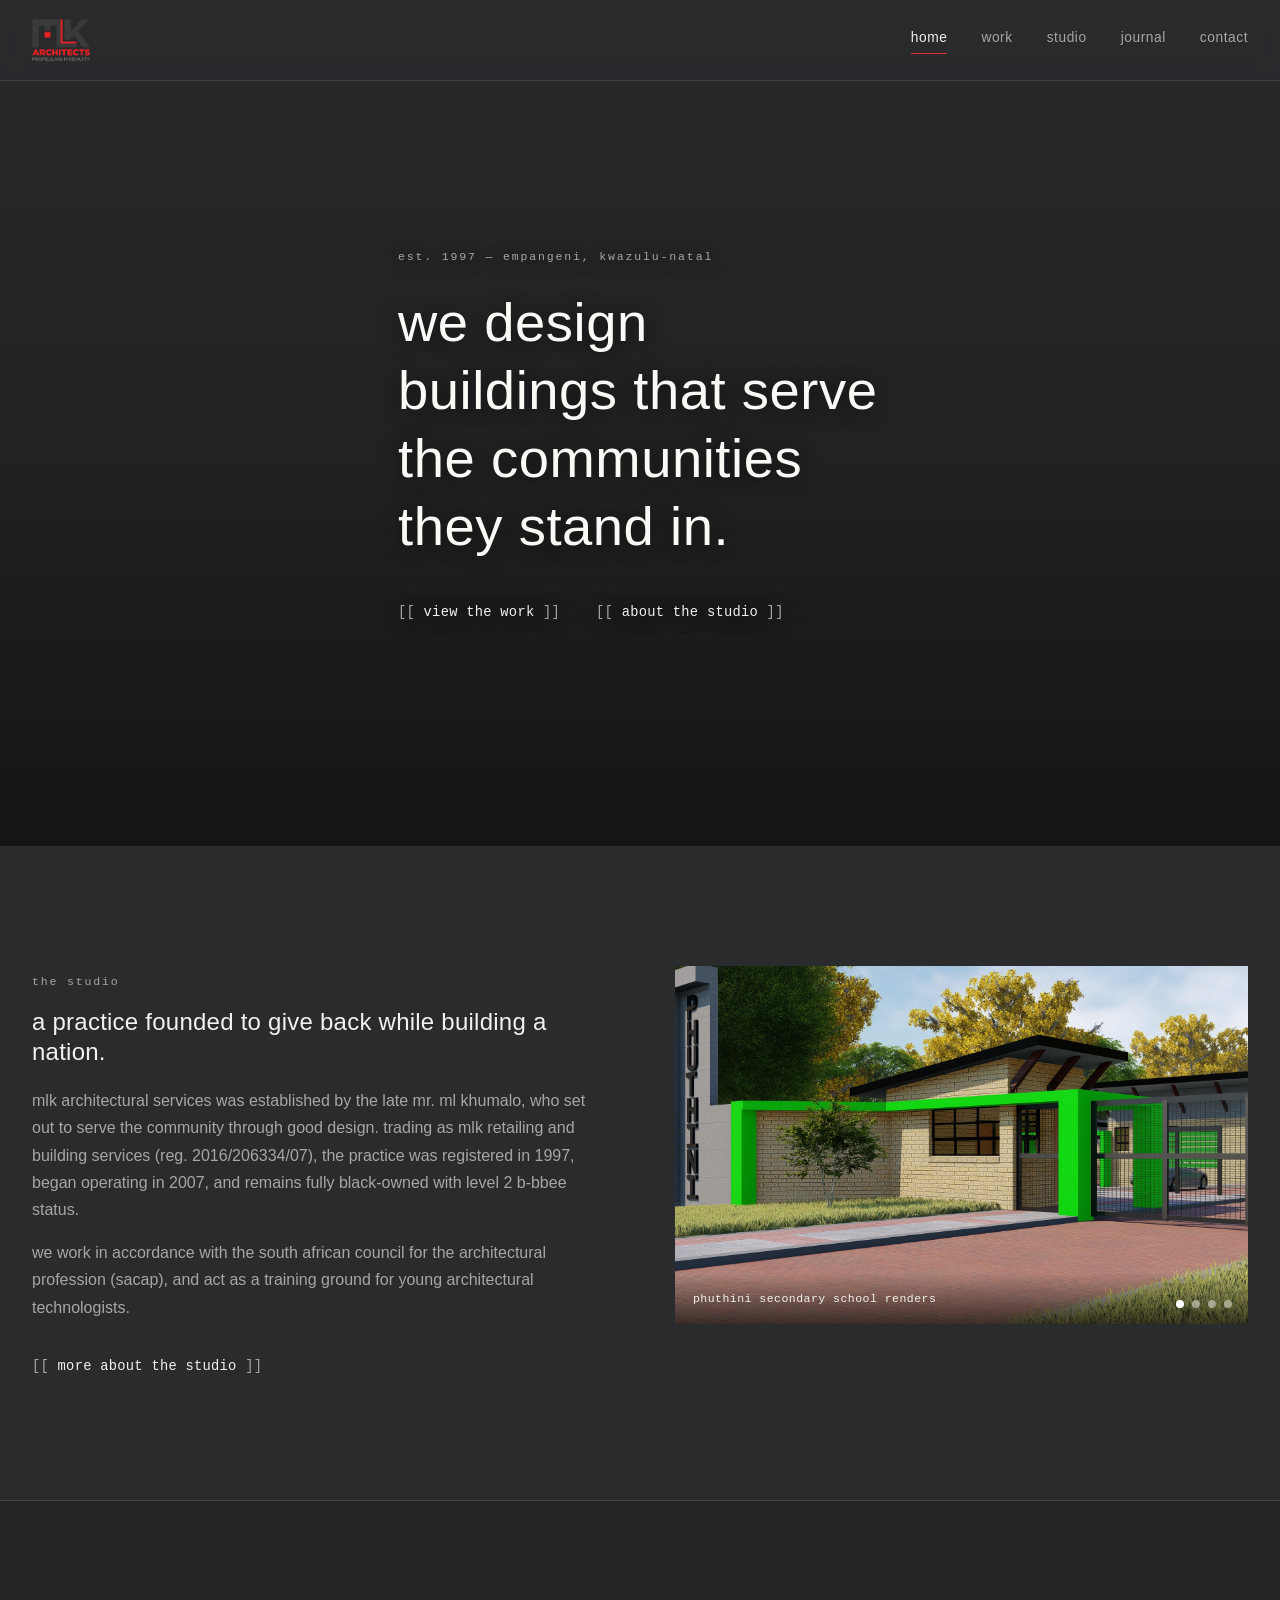
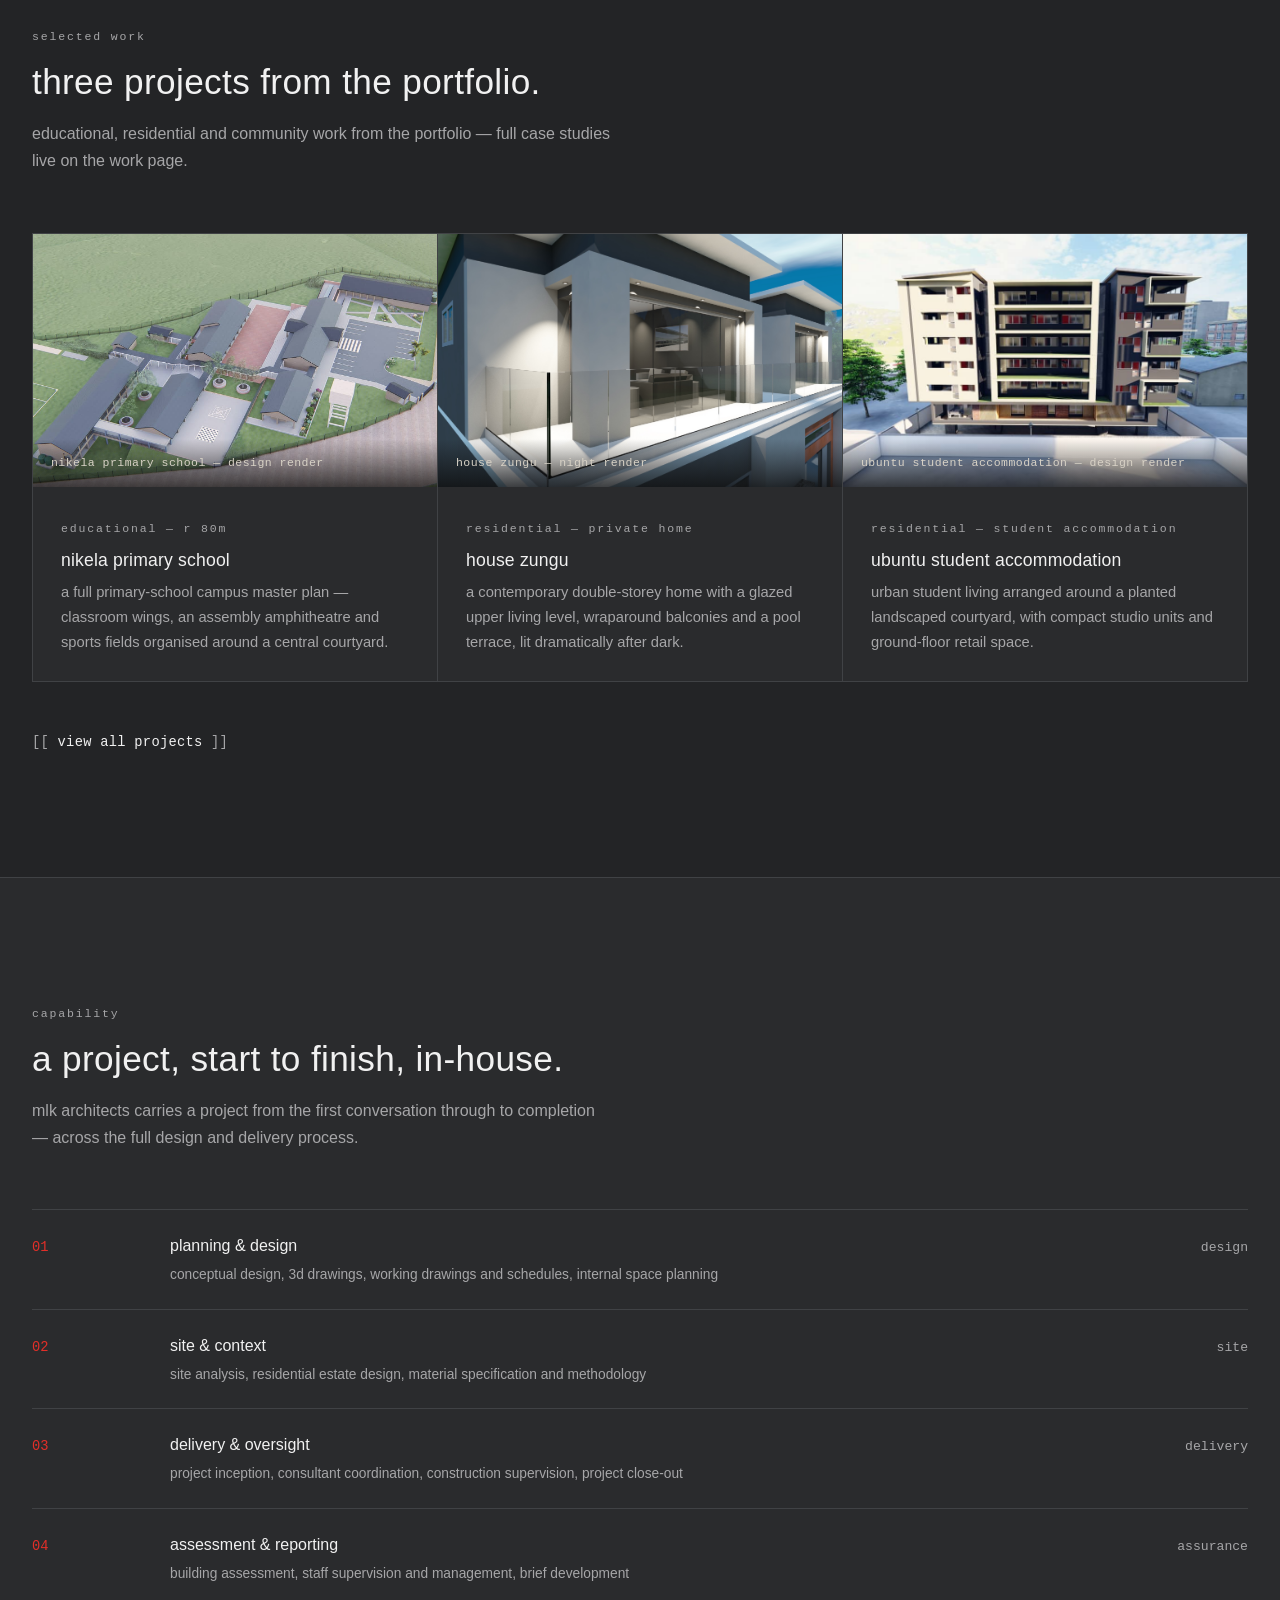
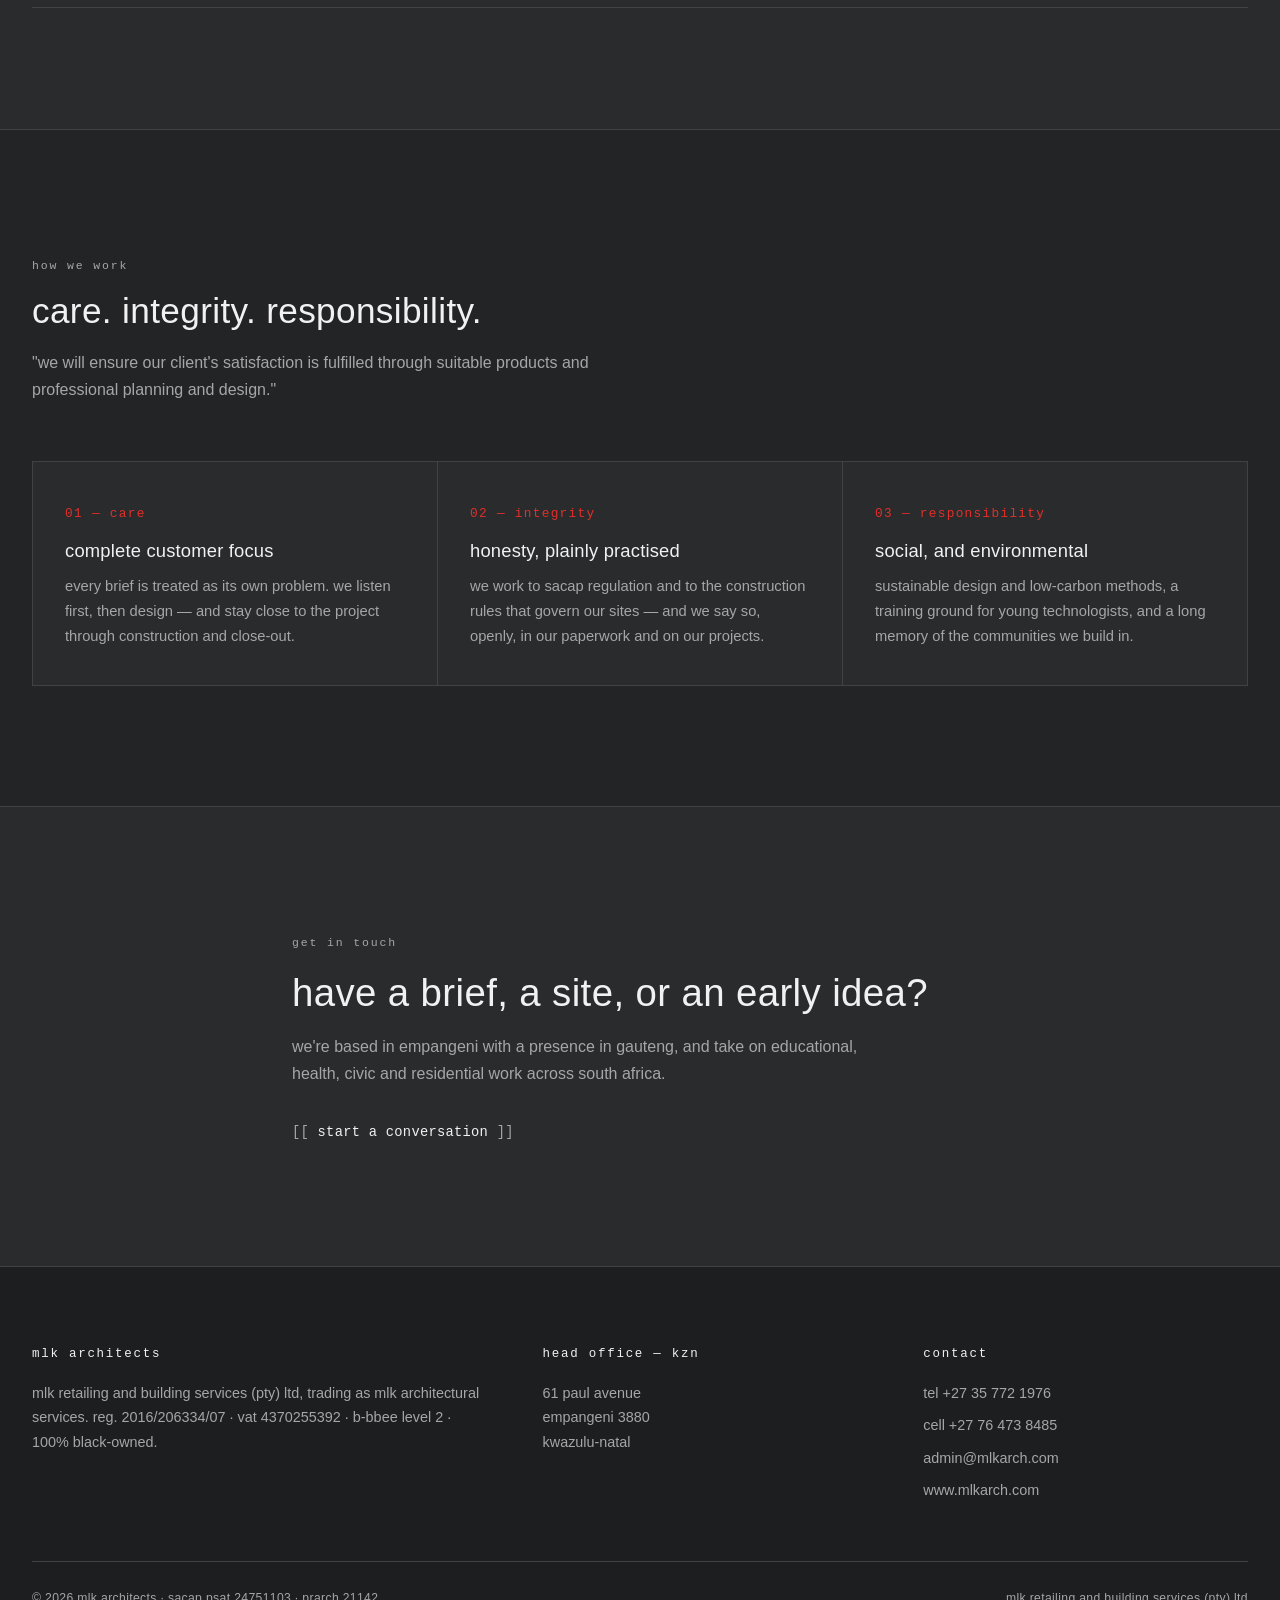
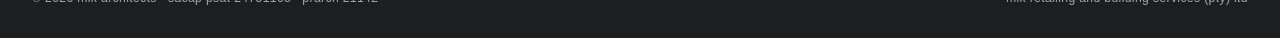
==== commit 851345b8: "Optimize wallpapers to JPEG; add focus states, OG/social meta, favicon, robots+sitemap Co-Authored-B" ====
--- a/index.html
+++ b/index.html
@@ -4,6 +4,15 @@
 <meta charset="UTF-8">
 <meta name="viewport" content="width=device-width, initial-scale=1.0">
 <title>mlk architects — empangeni, kwazulu-natal</title>
+<link rel="icon" type="image/png" href="images/logo.png">
+<meta name="theme-color" content="#111110">
+<meta property="og:type" content="website">
+<meta property="og:site_name" content="mlk architects">
+<meta property="og:title" content="mlk architects — empangeni, kwazulu-natal">
+<meta property="og:description" content="professional planning, design and project management for educational, residential and community work across south africa.">
+<meta property="og:image" content="https://mlk-architects-site.vercel.app/images/money-2.jpg">
+<meta property="og:url" content="https://mlk-architects-site.vercel.app/">
+<meta name="twitter:card" content="summary_large_image">
 <meta name="description" content="mlk architects — professional planning, design and project management for educational, health, civic and residential work across south africa, based in empangeni, kwazulu-natal.">
 <link rel="stylesheet" href="css/style.css">
 </head>
--- a/css/style.css
+++ b/css/style.css
@@ -361,8 +361,21 @@
 .journal-item p { color: var(--muted); font-size: 0.94rem; }
 
 /* ---------- Reveal ---------- */
-.reveal { opacity: 0; transform: translateY(26px); transition: opacity 0.7s ease, transform 0.7s ease; }
+.reveal { opacity: 0; transform: translateY(26px); transition: opacity 0.8s cubic-bezier(.2,.7,.2,1), transform 0.8s cubic-bezier(.2,.7,.2,1); will-change: opacity, transform; }
 .reveal.in-view { opacity: 1; transform: translateY(0); }
+
+/* Accessible keyboard focus */
+a:focus-visible, button:focus-visible, input:focus-visible, textarea:focus-visible {
+  outline: 2px solid var(--accent);
+  outline-offset: 3px;
+  border-radius: 1px;
+}
+
+@media (prefers-reduced-motion: reduce) {
+  .reveal { transition: none; transform: none; opacity: 1; }
+  .media img, .media:hover img { transition: none; }
+  * { scroll-behavior: auto; }
+}
 
 /* ---------- Responsive ---------- */
 @media (max-width: 980px) {
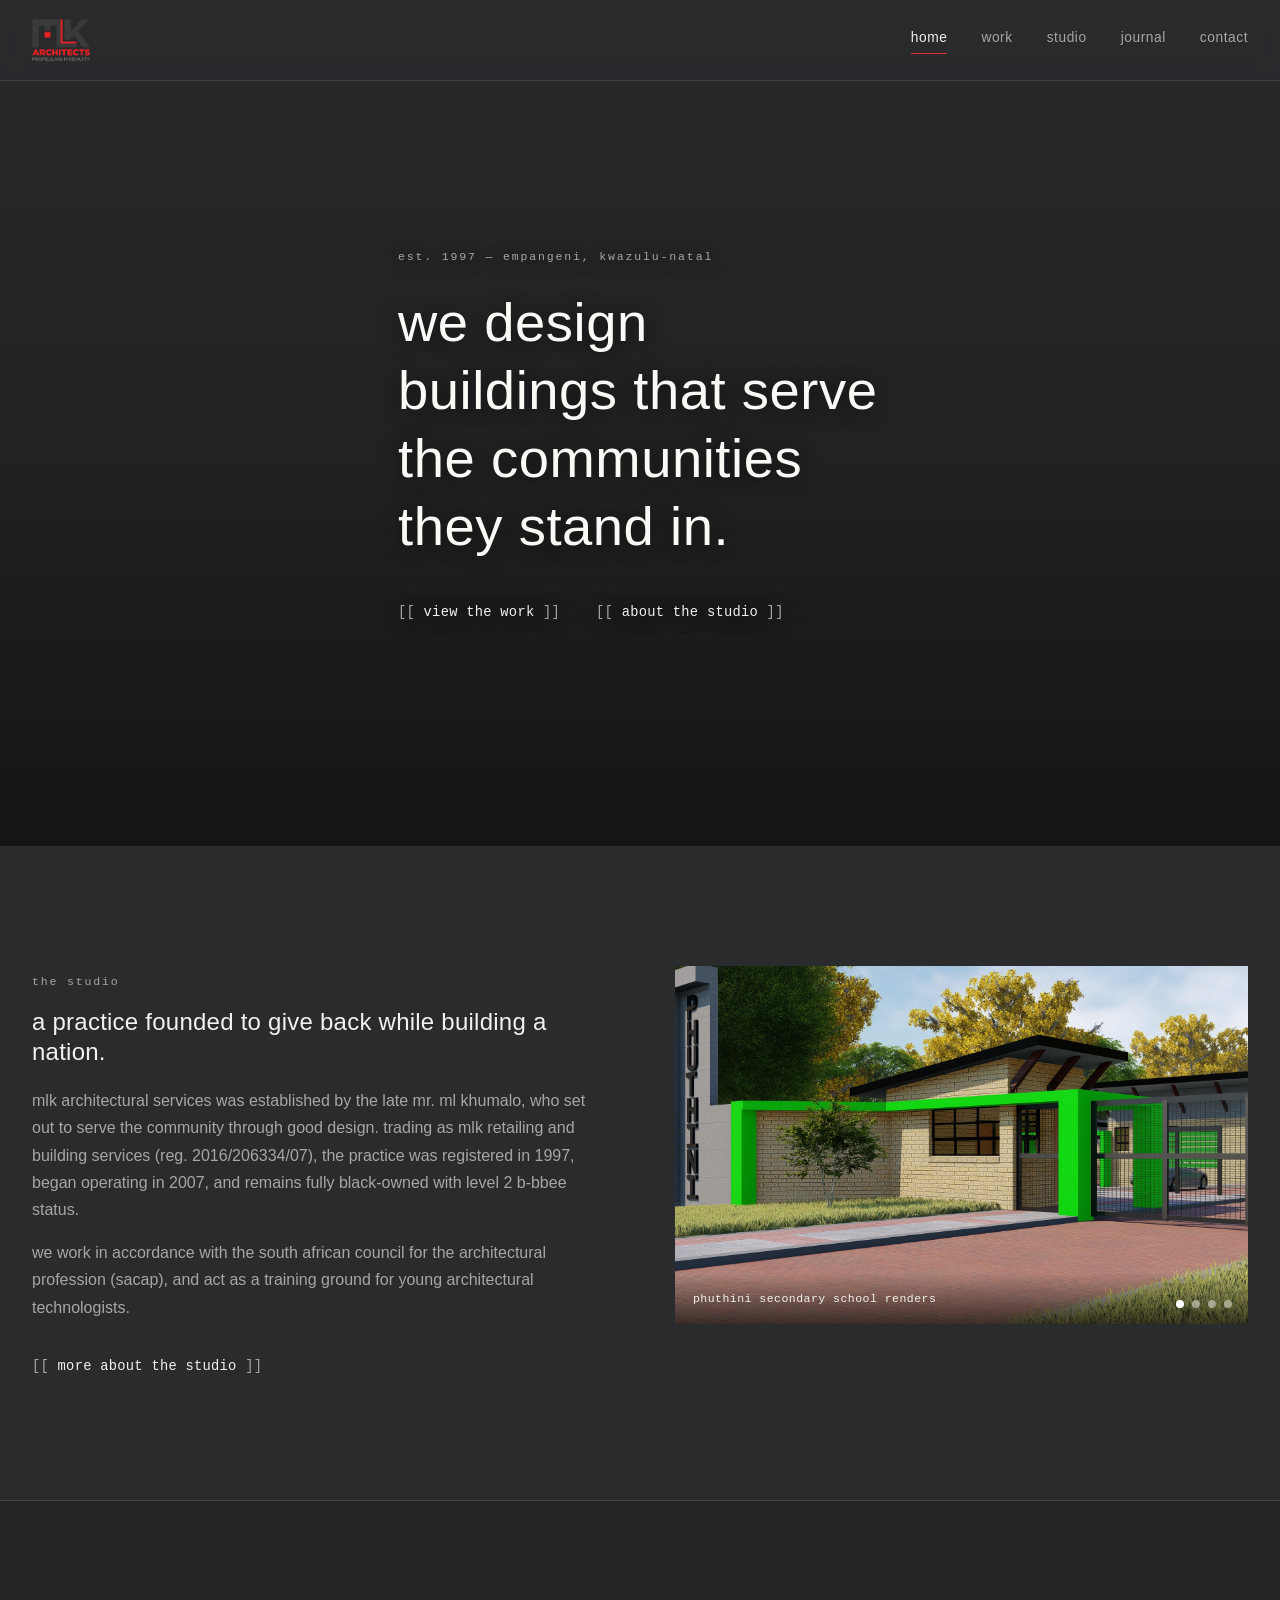
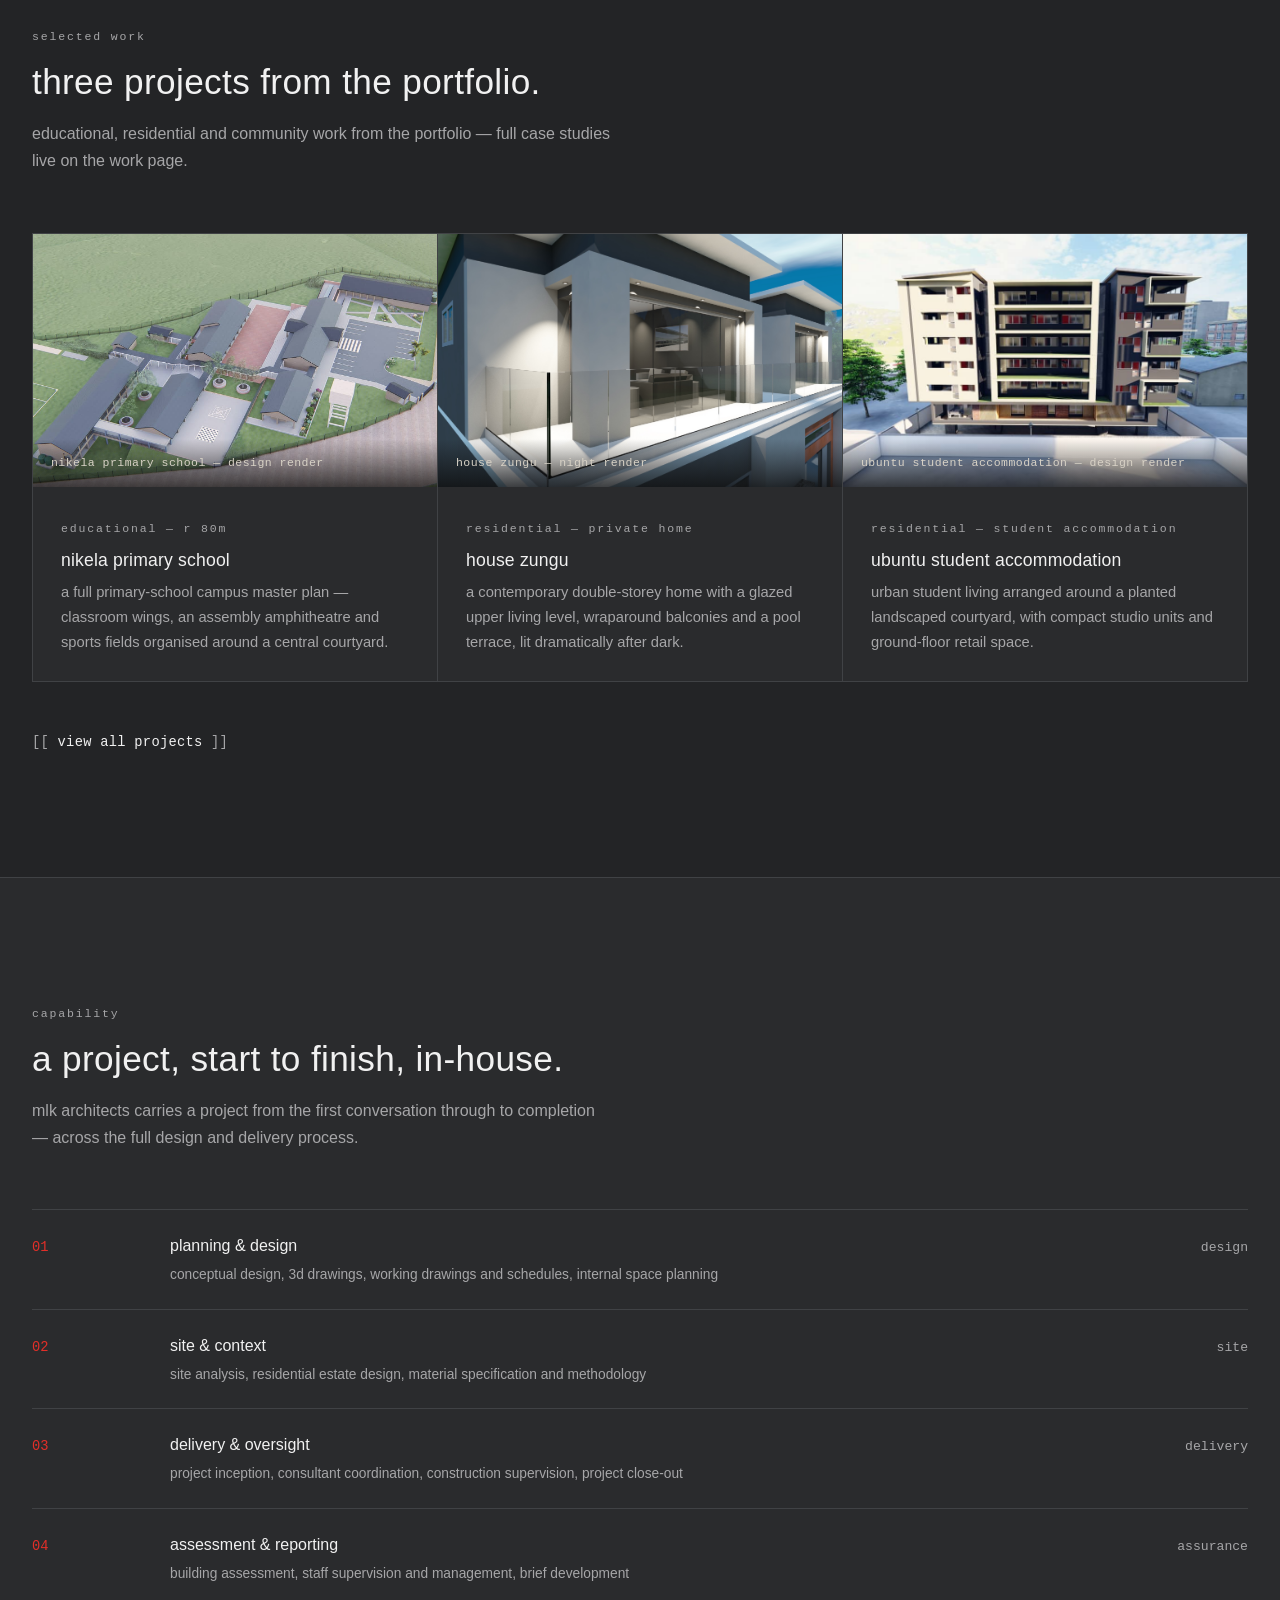
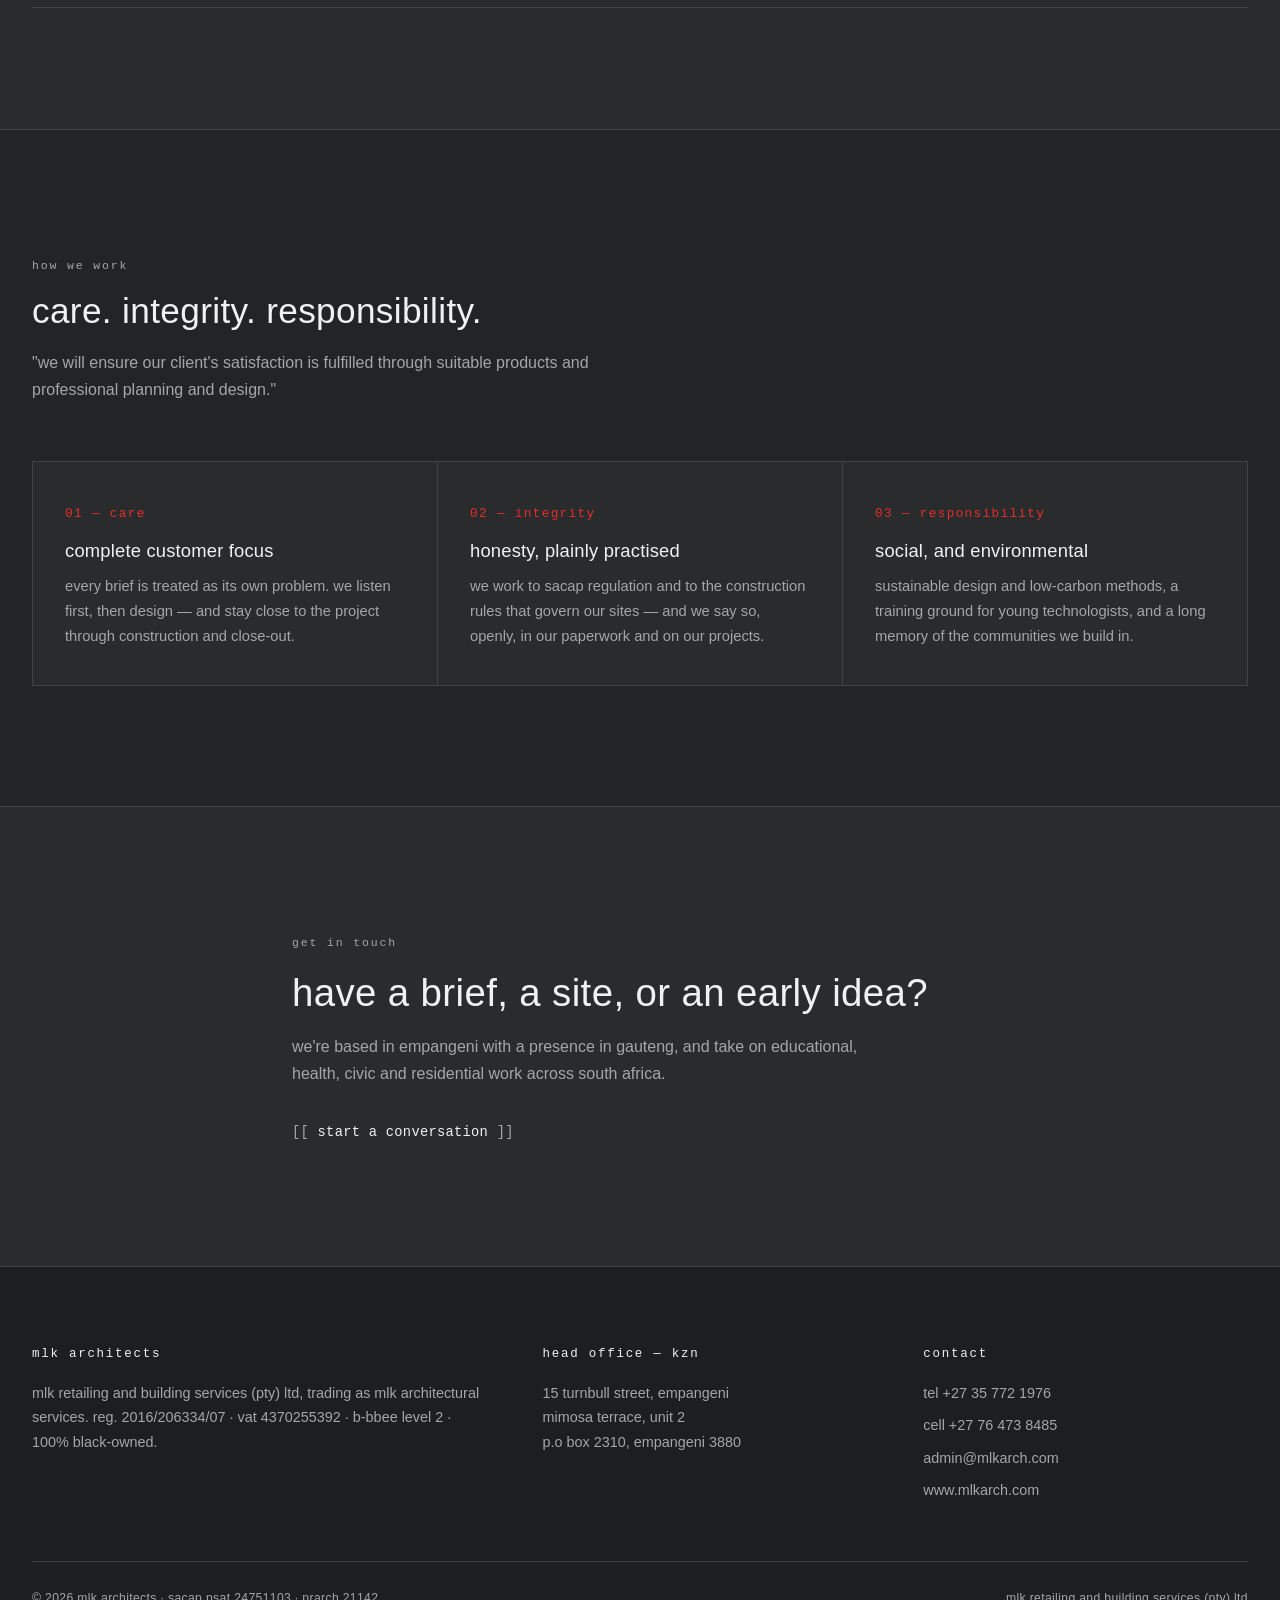
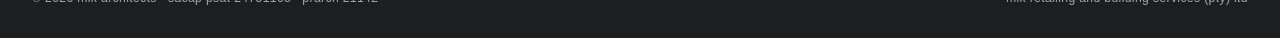
==== commit d6b51ca0: "Wire contact form to FormSubmit backend; fix head office address to 15 Turnbull Street Co-Authored-B" ====
--- a/index.html
+++ b/index.html
@@ -216,7 +216,7 @@
       </div>
       <div>
         <h4>head office — kzn</h4>
-        <p>61 paul avenue<br>empangeni 3880<br>kwazulu-natal</p>
+        <p>15 turnbull street, empangeni<br>mimosa terrace, unit 2<br>p.o box 2310, empangeni 3880</p>
       </div>
       <div>
         <h4>contact</h4>
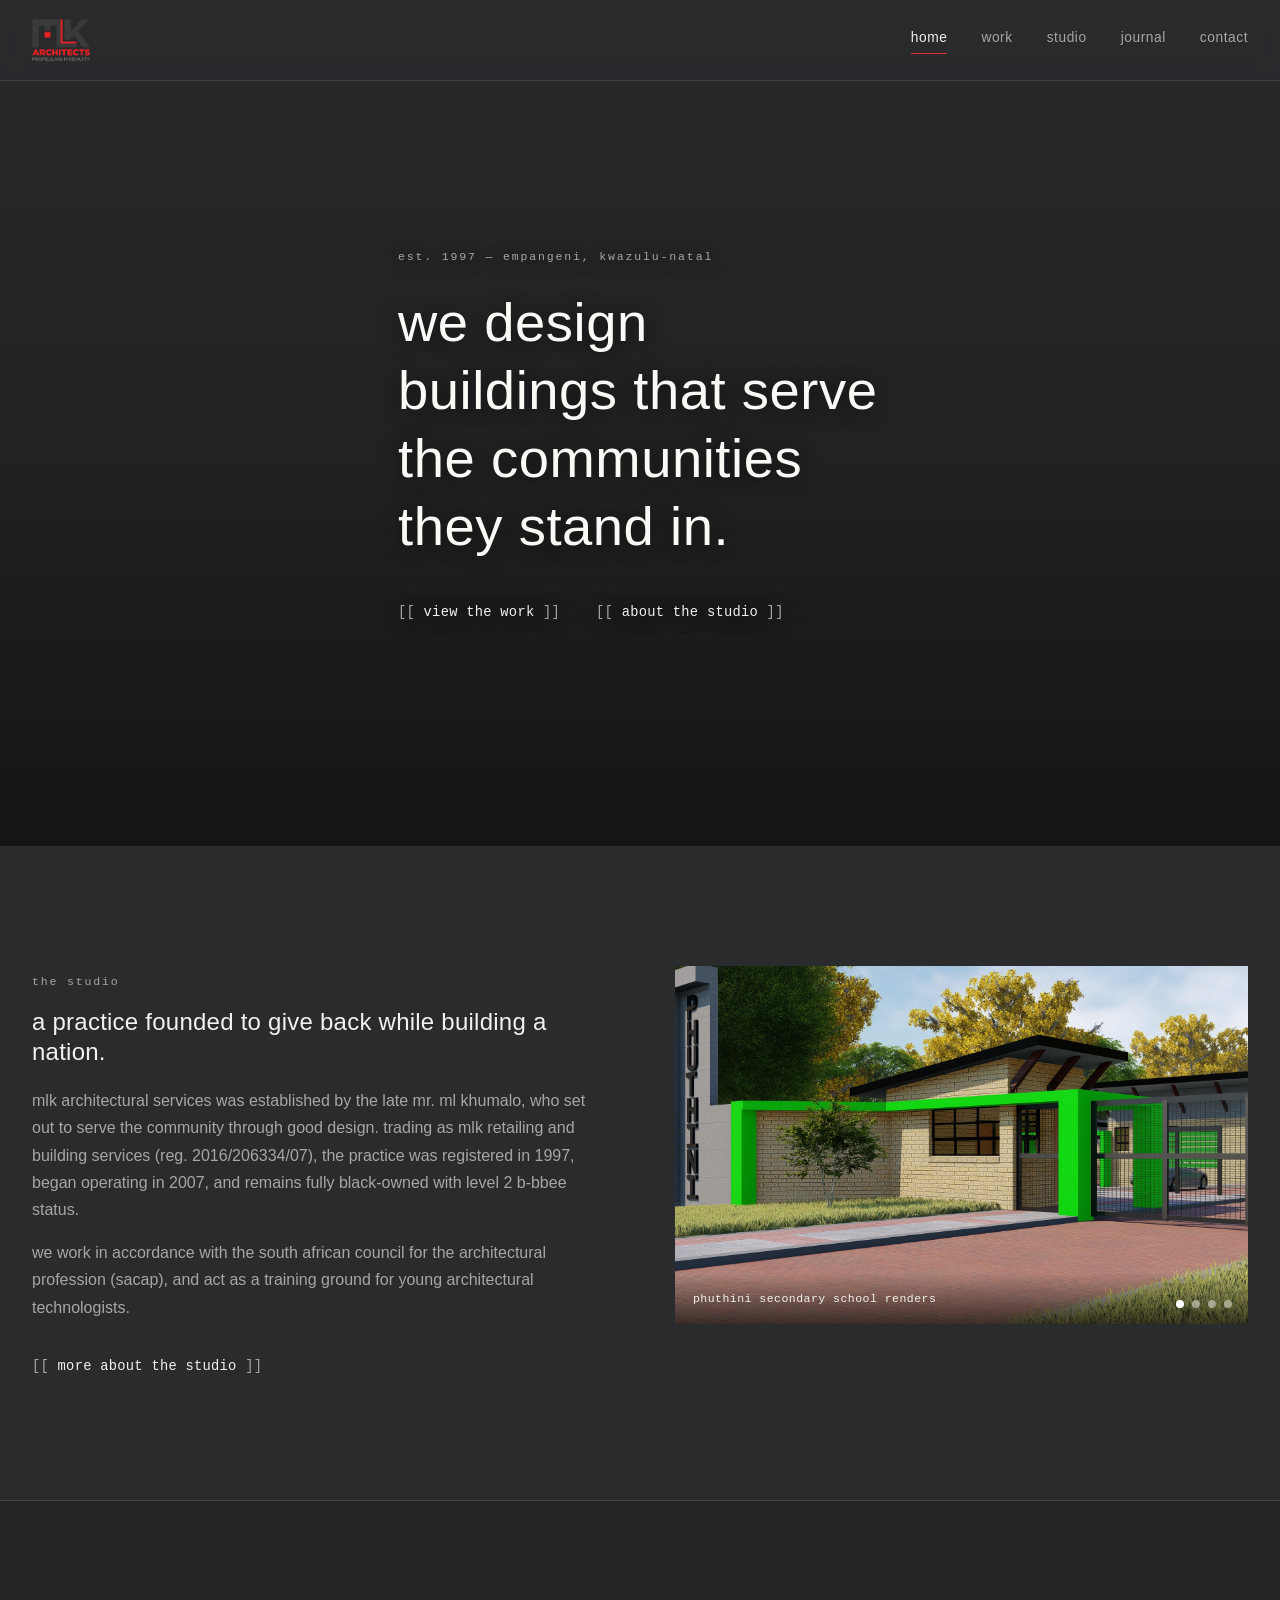
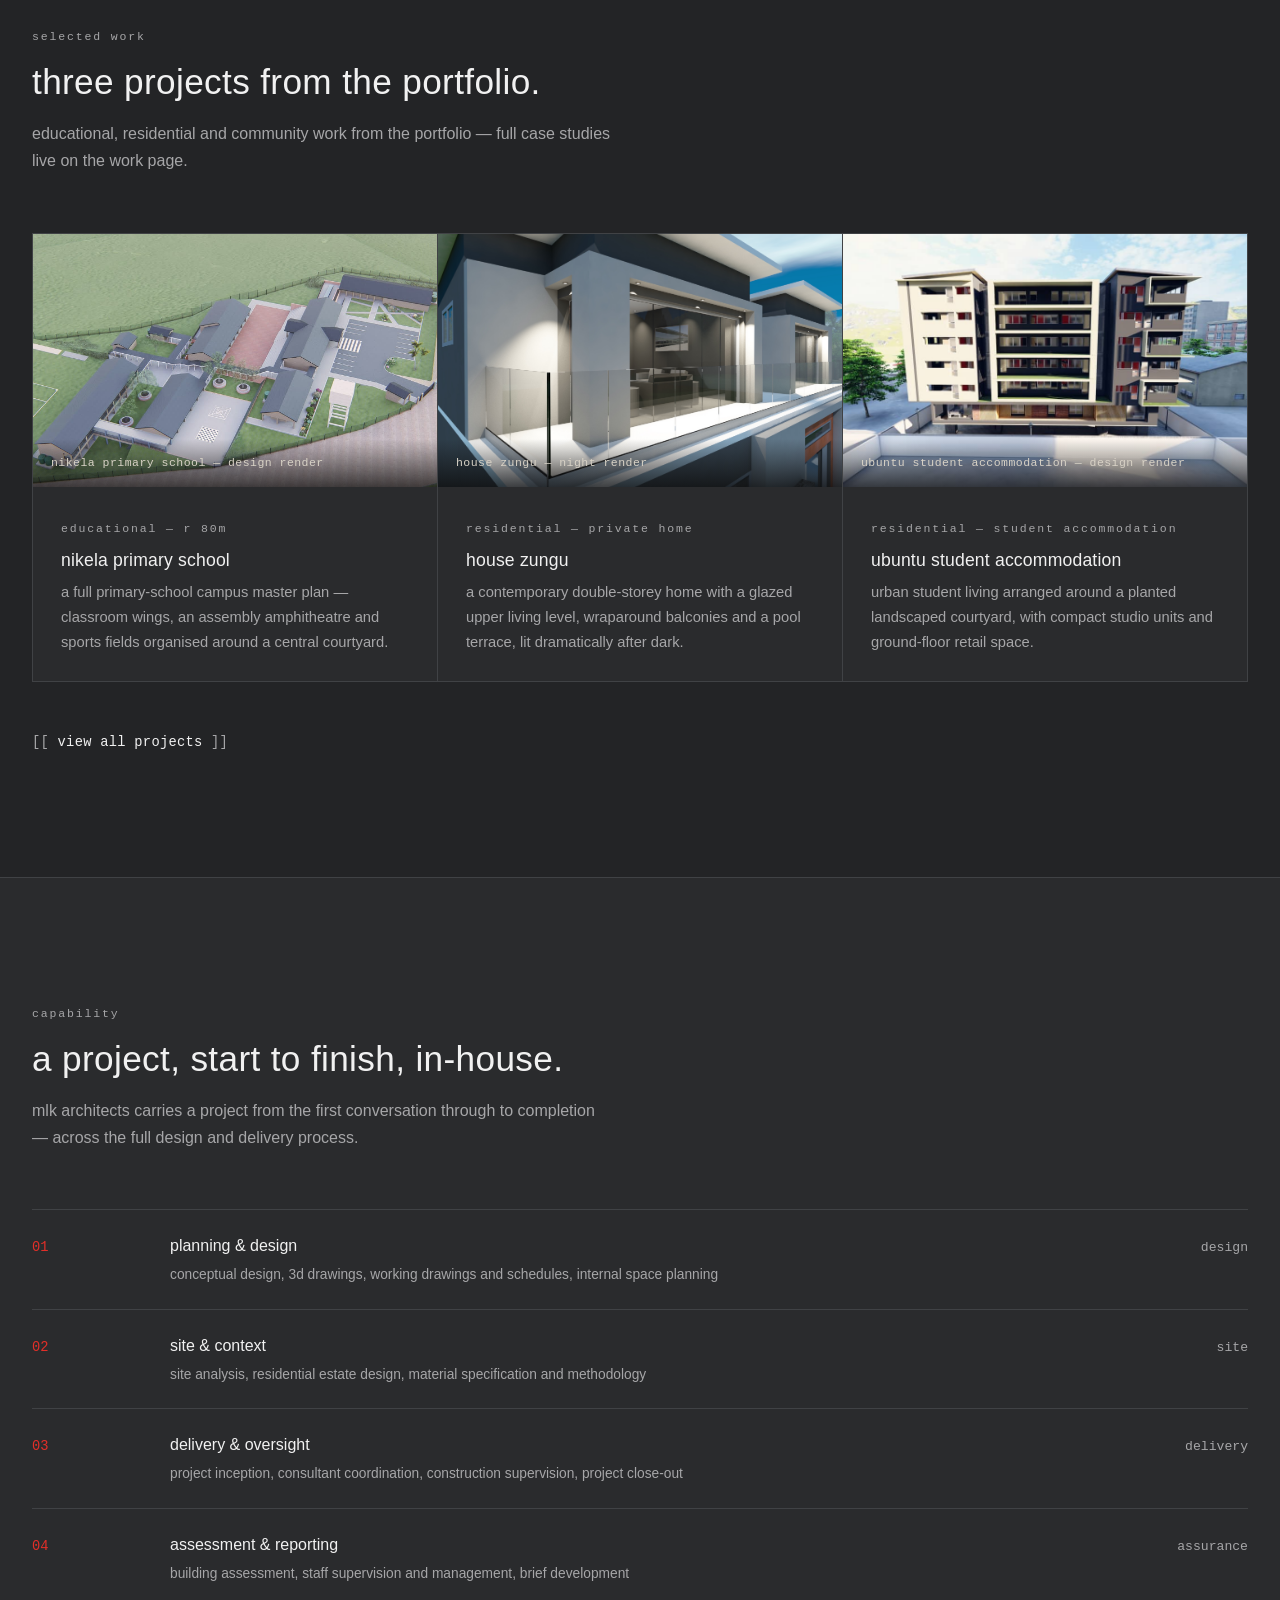
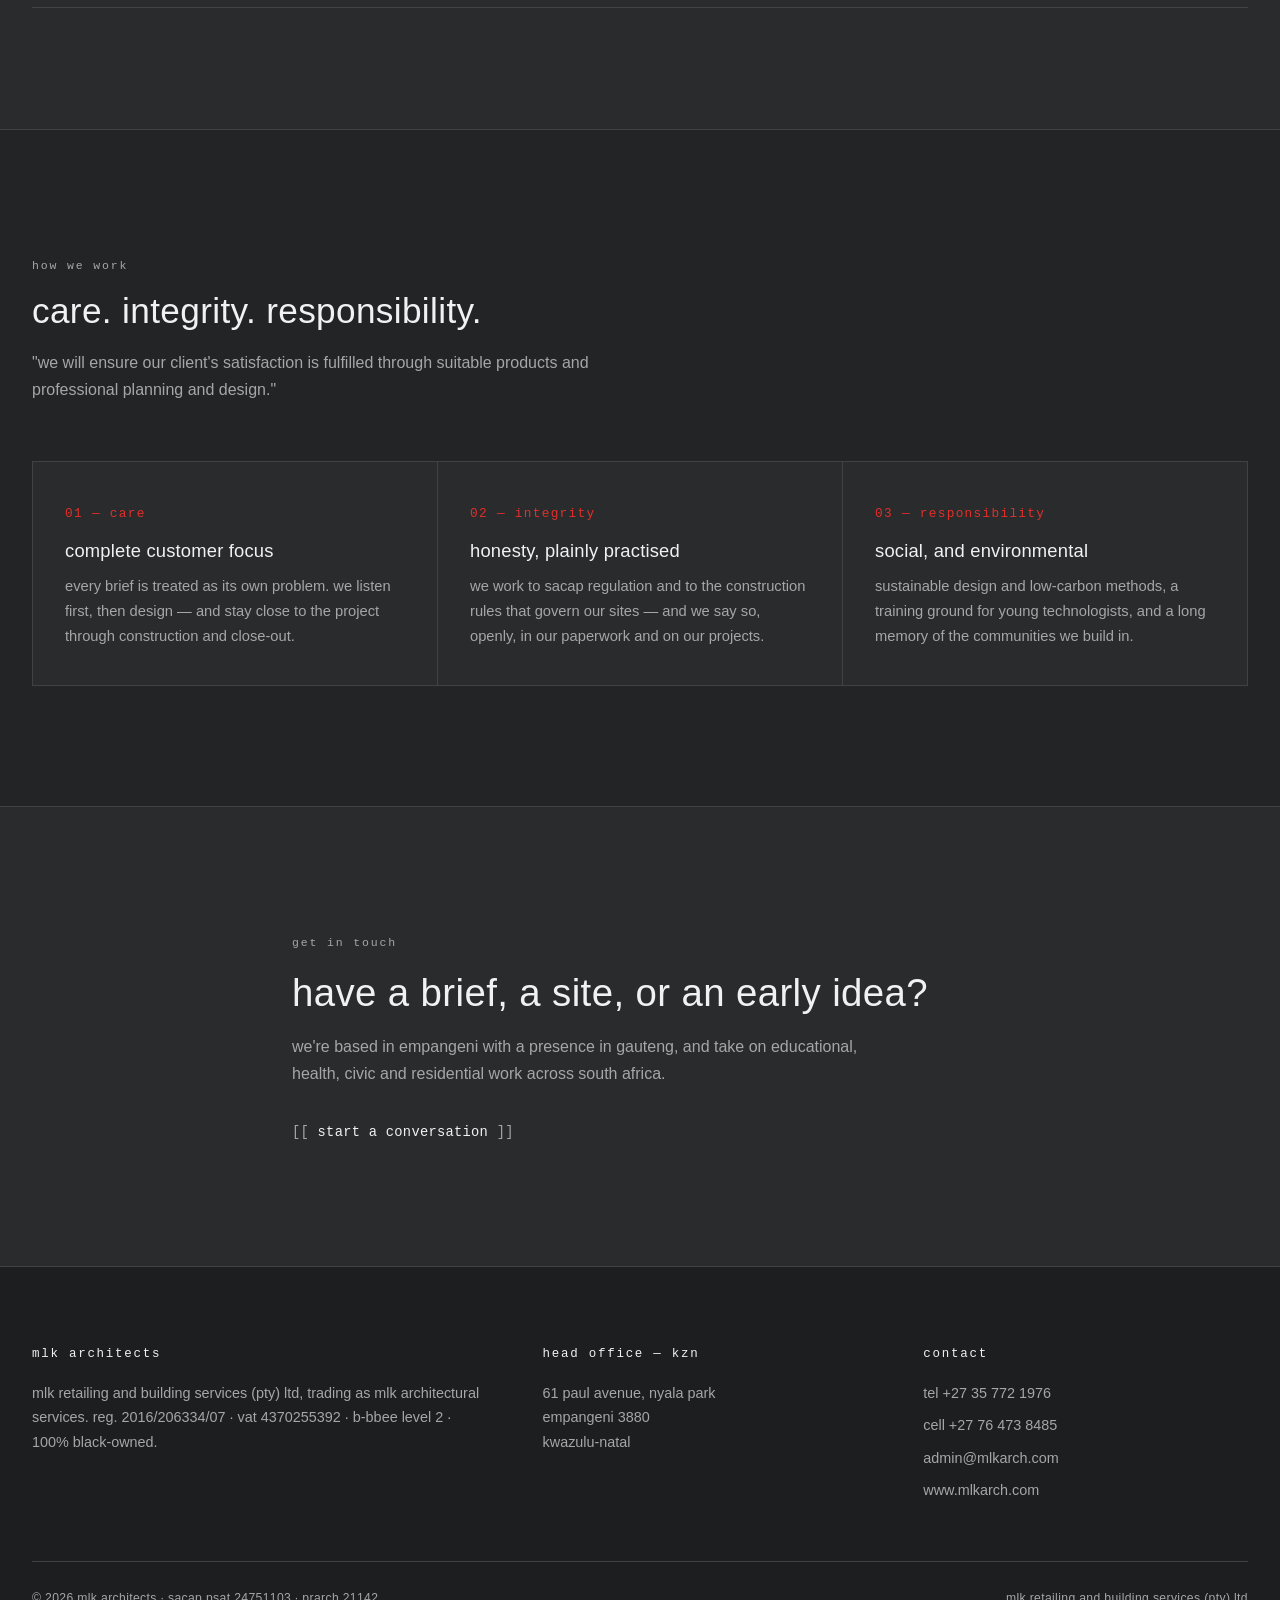
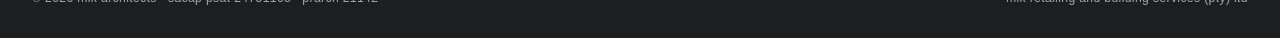
==== commit d2a09136: "Set head office address to 61 Paul Avenue, Nyala Park, Empangeni Co-Authored-By: Claude Opus 4.8 <no" ====
--- a/index.html
+++ b/index.html
@@ -216,7 +216,7 @@
       </div>
       <div>
         <h4>head office — kzn</h4>
-        <p>15 turnbull street, empangeni<br>mimosa terrace, unit 2<br>p.o box 2310, empangeni 3880</p>
+        <p>61 paul avenue, nyala park<br>empangeni 3880<br>kwazulu-natal</p>
       </div>
       <div>
         <h4>contact</h4>
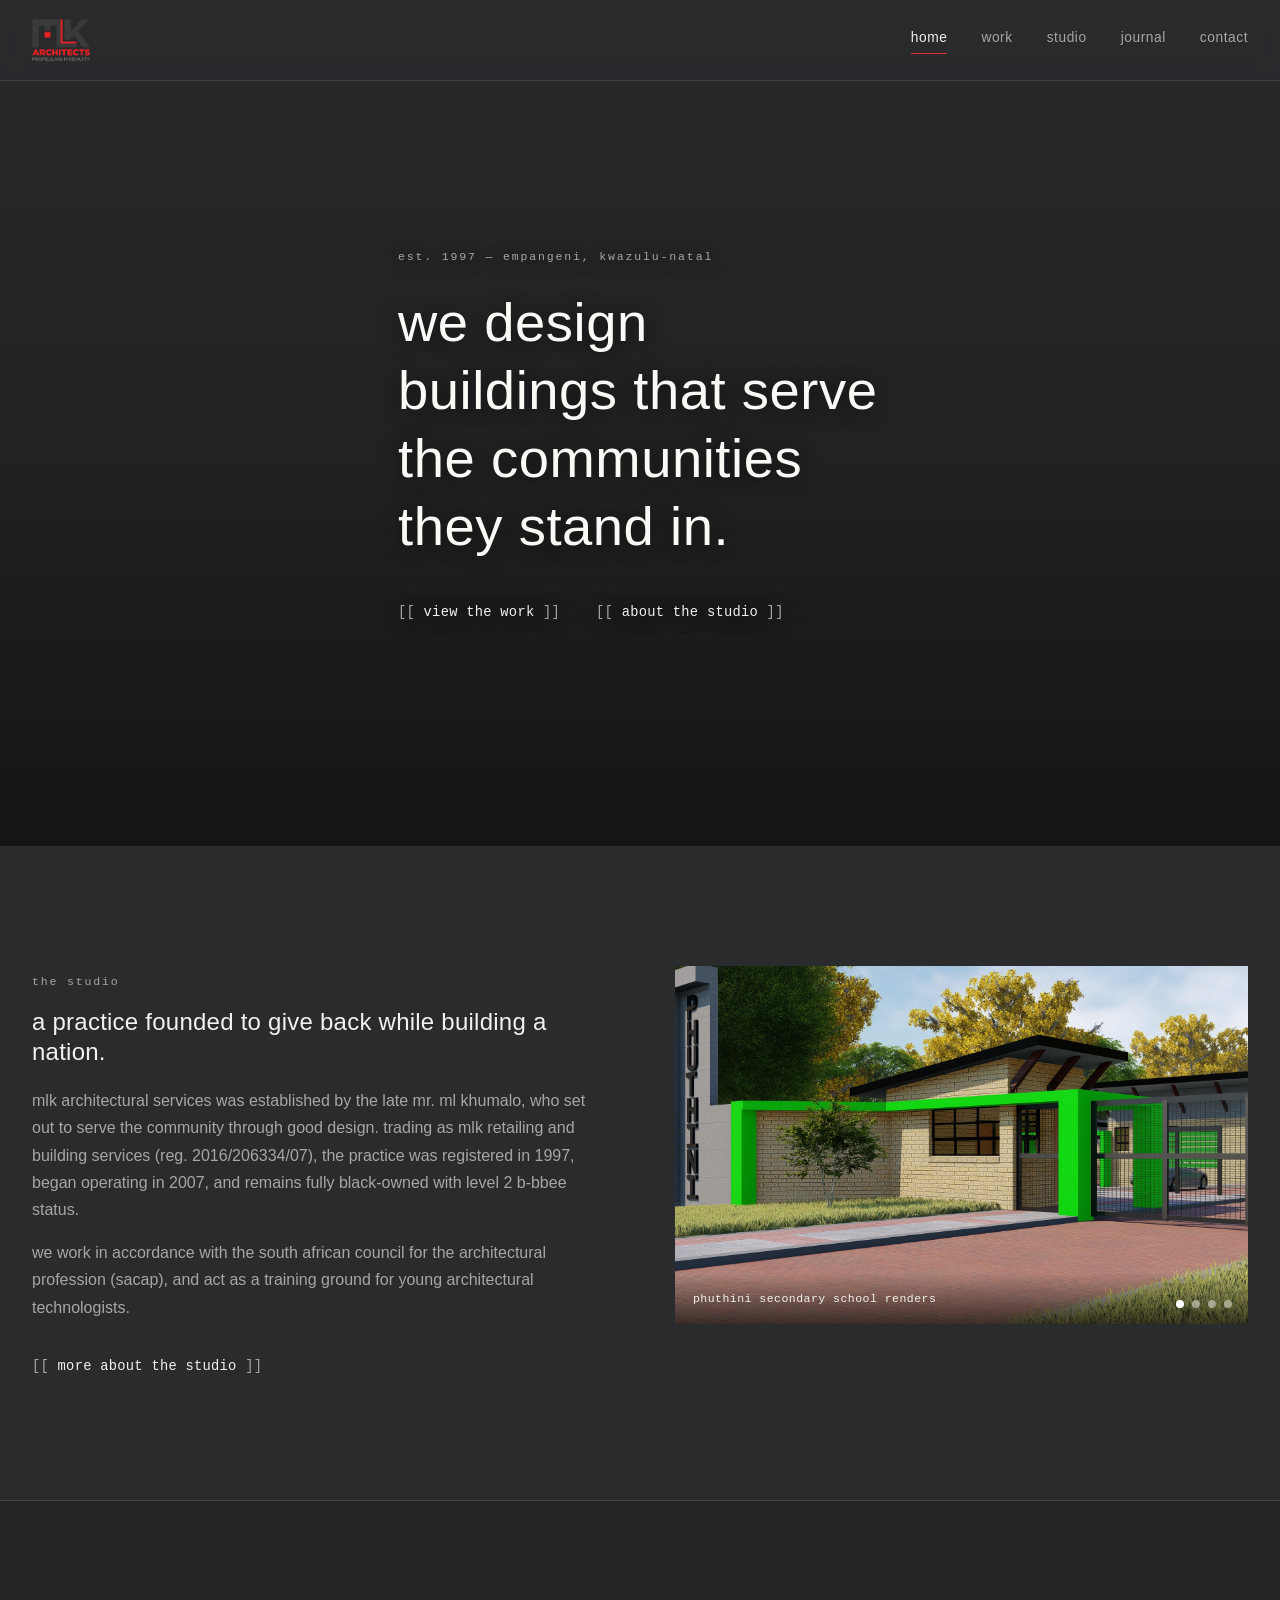
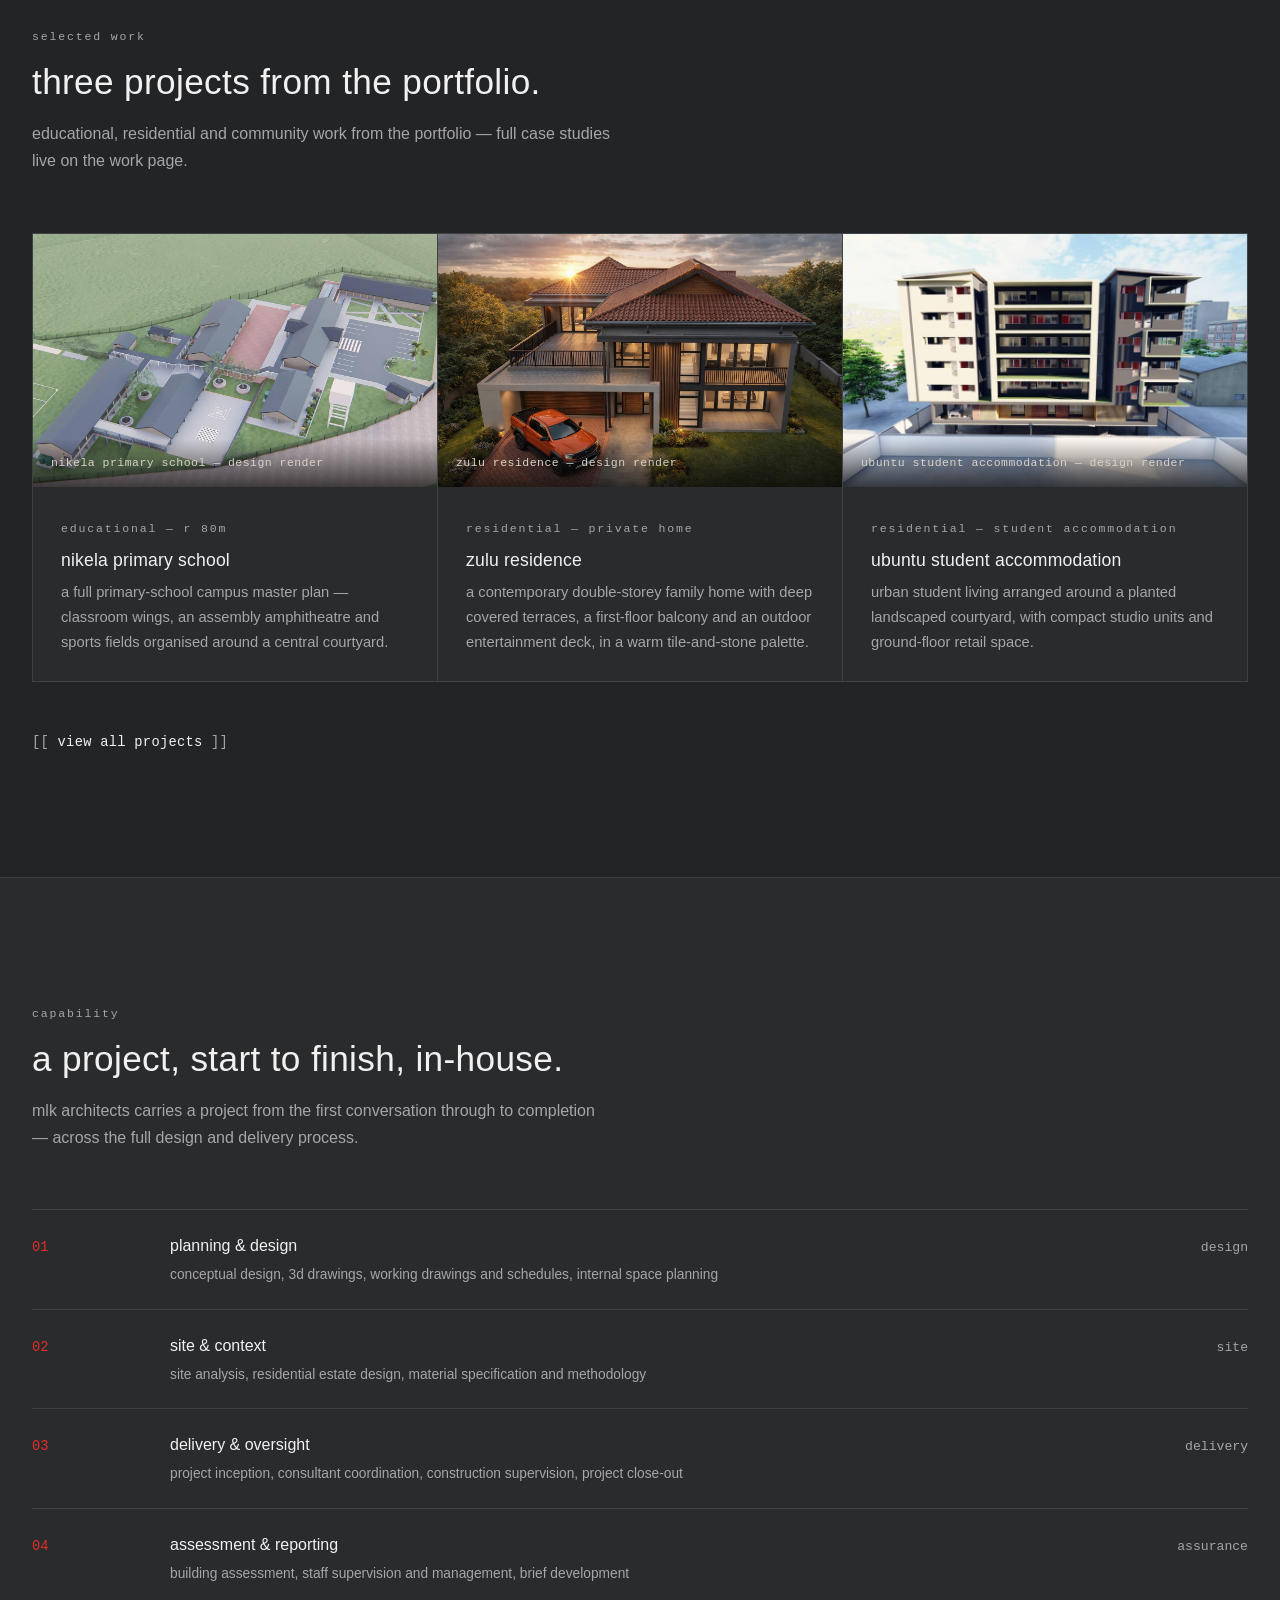
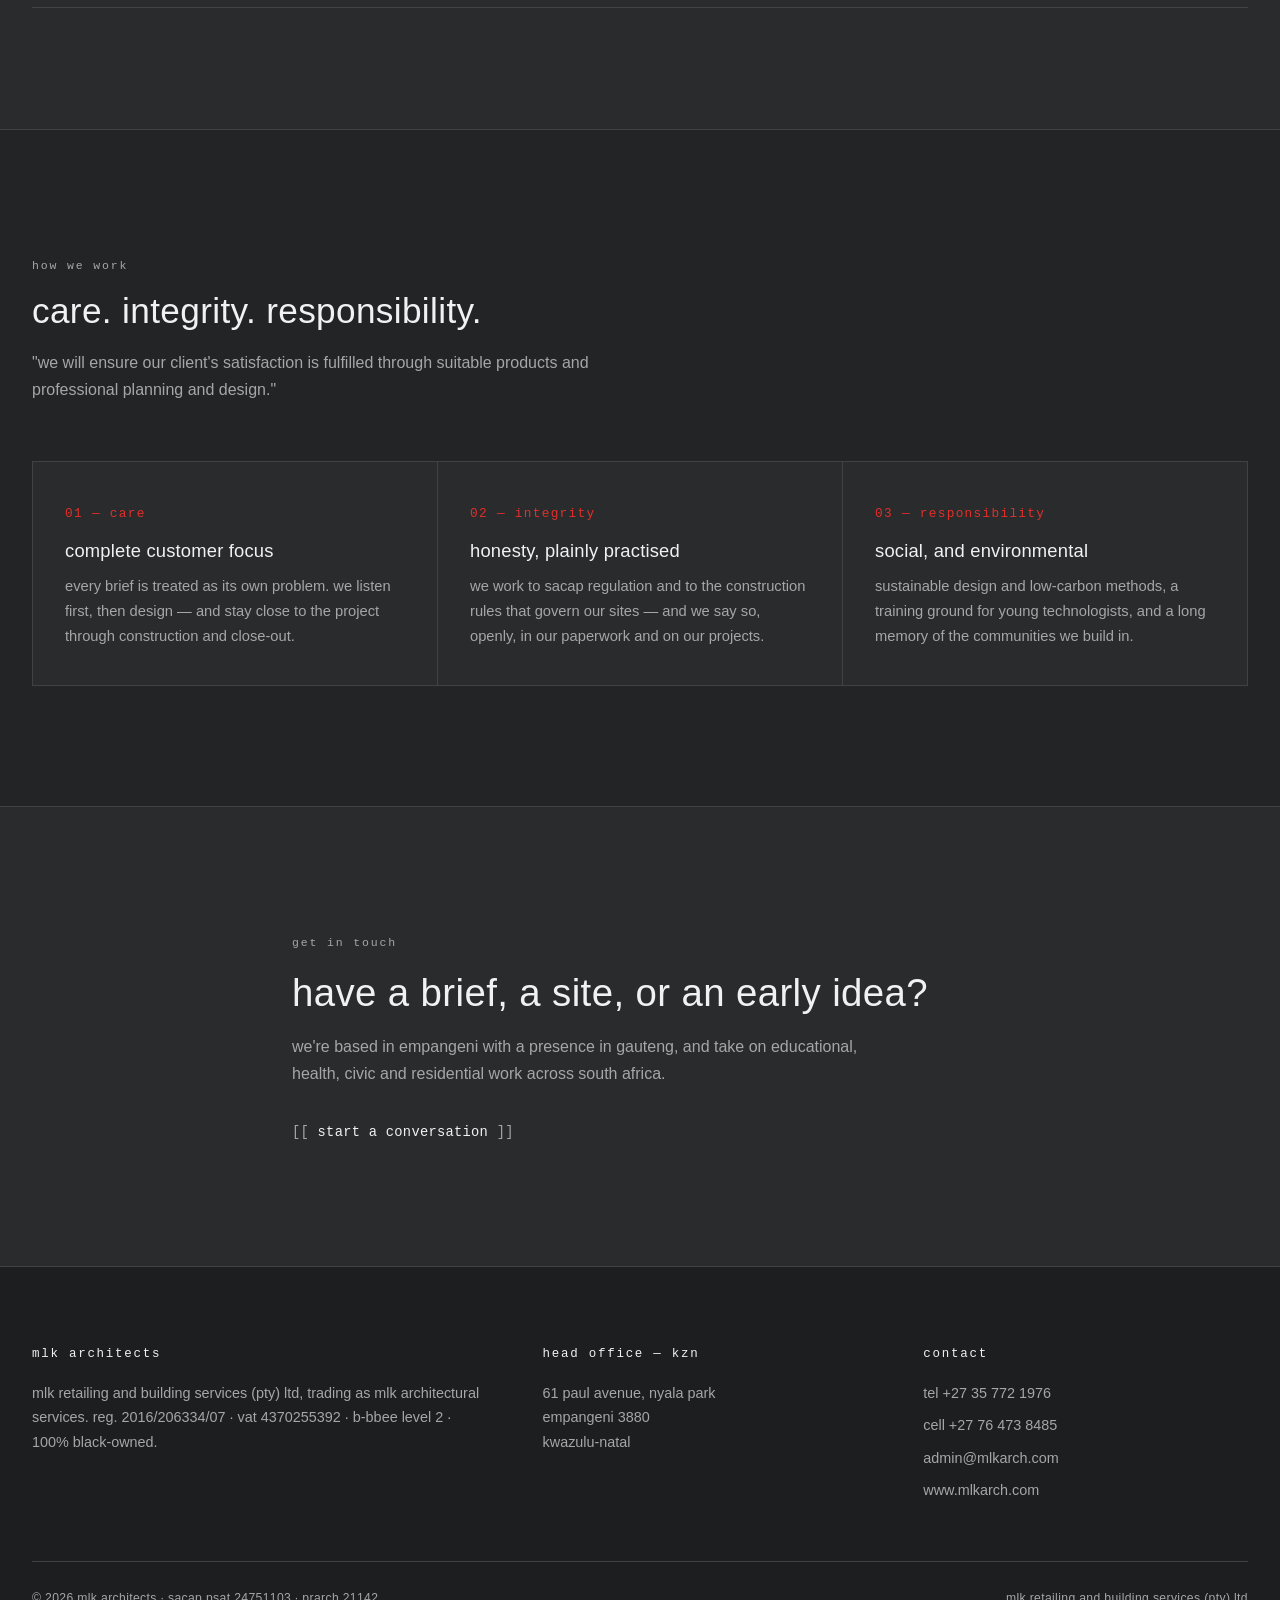
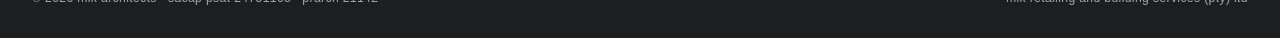
==== commit 19338698: "Expand Zulu gallery to 6 renders; feature Zulu Residence on homepage selected work Co-Authored-By: C" ====
--- a/index.html
+++ b/index.html
@@ -112,14 +112,14 @@
         </article>
         <article>
           <div class="media wide">
-            <img src="images/zungu-night.jpg" alt="night render of house zungu, a modern double-storey home" loading="lazy">
-            <span class="cap">house zungu — night render</span>
+            <img src="images/zulu-front.jpg" alt="sunset render of the zulu residence, a double-storey contemporary home" loading="lazy">
+            <span class="cap">zulu residence — design render</span>
           </div>
           <div style="padding:26px 28px;">
             <span class="label">residential — private home</span>
-            <h3 style="margin-top:10px; font-size:1.1rem;">house zungu</h3>
-            <p style="color:var(--muted); font-size:0.92rem; margin-top:8px;">a contemporary double-storey home with a
-              glazed upper living level, wraparound balconies and a pool terrace, lit dramatically after dark.</p>
+            <h3 style="margin-top:10px; font-size:1.1rem;">zulu residence</h3>
+            <p style="color:var(--muted); font-size:0.92rem; margin-top:8px;">a contemporary double-storey family home with
+              deep covered terraces, a first-floor balcony and an outdoor entertainment deck, in a warm tile-and-stone palette.</p>
           </div>
         </article>
         <article>
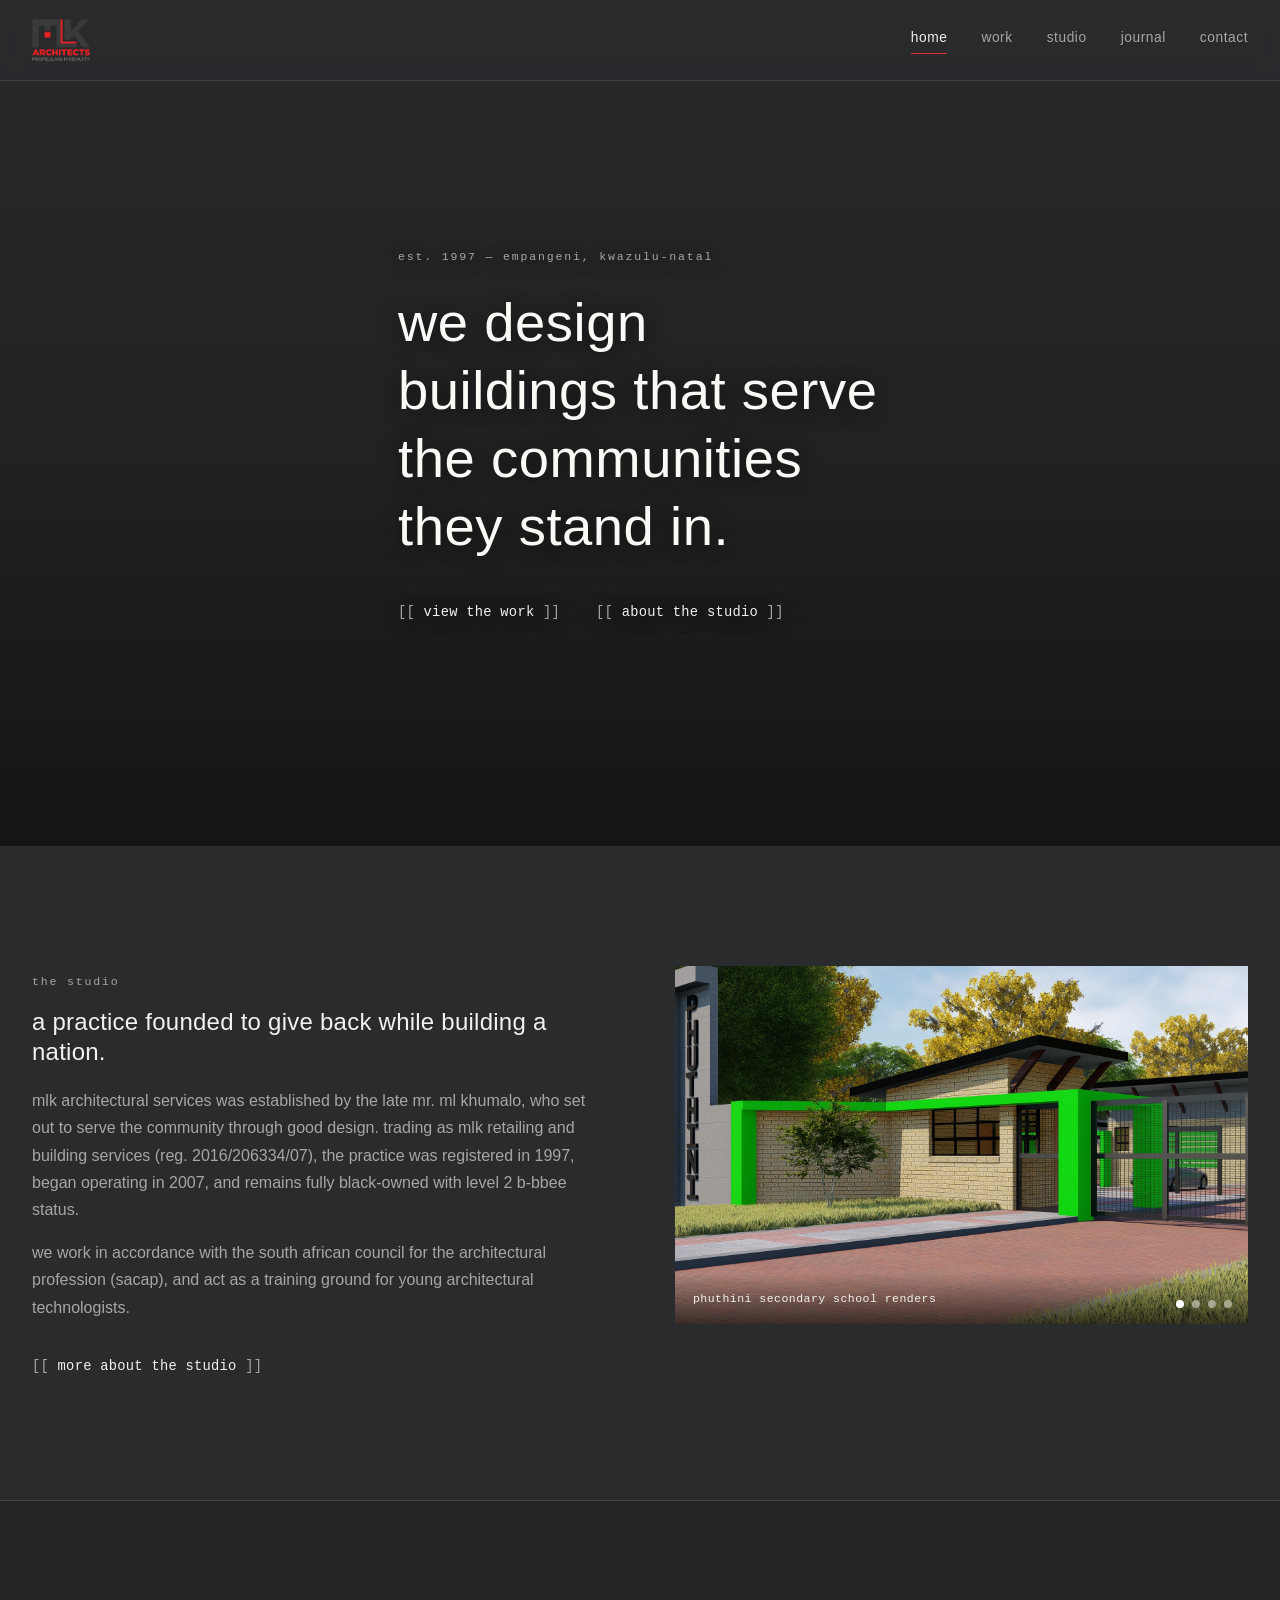
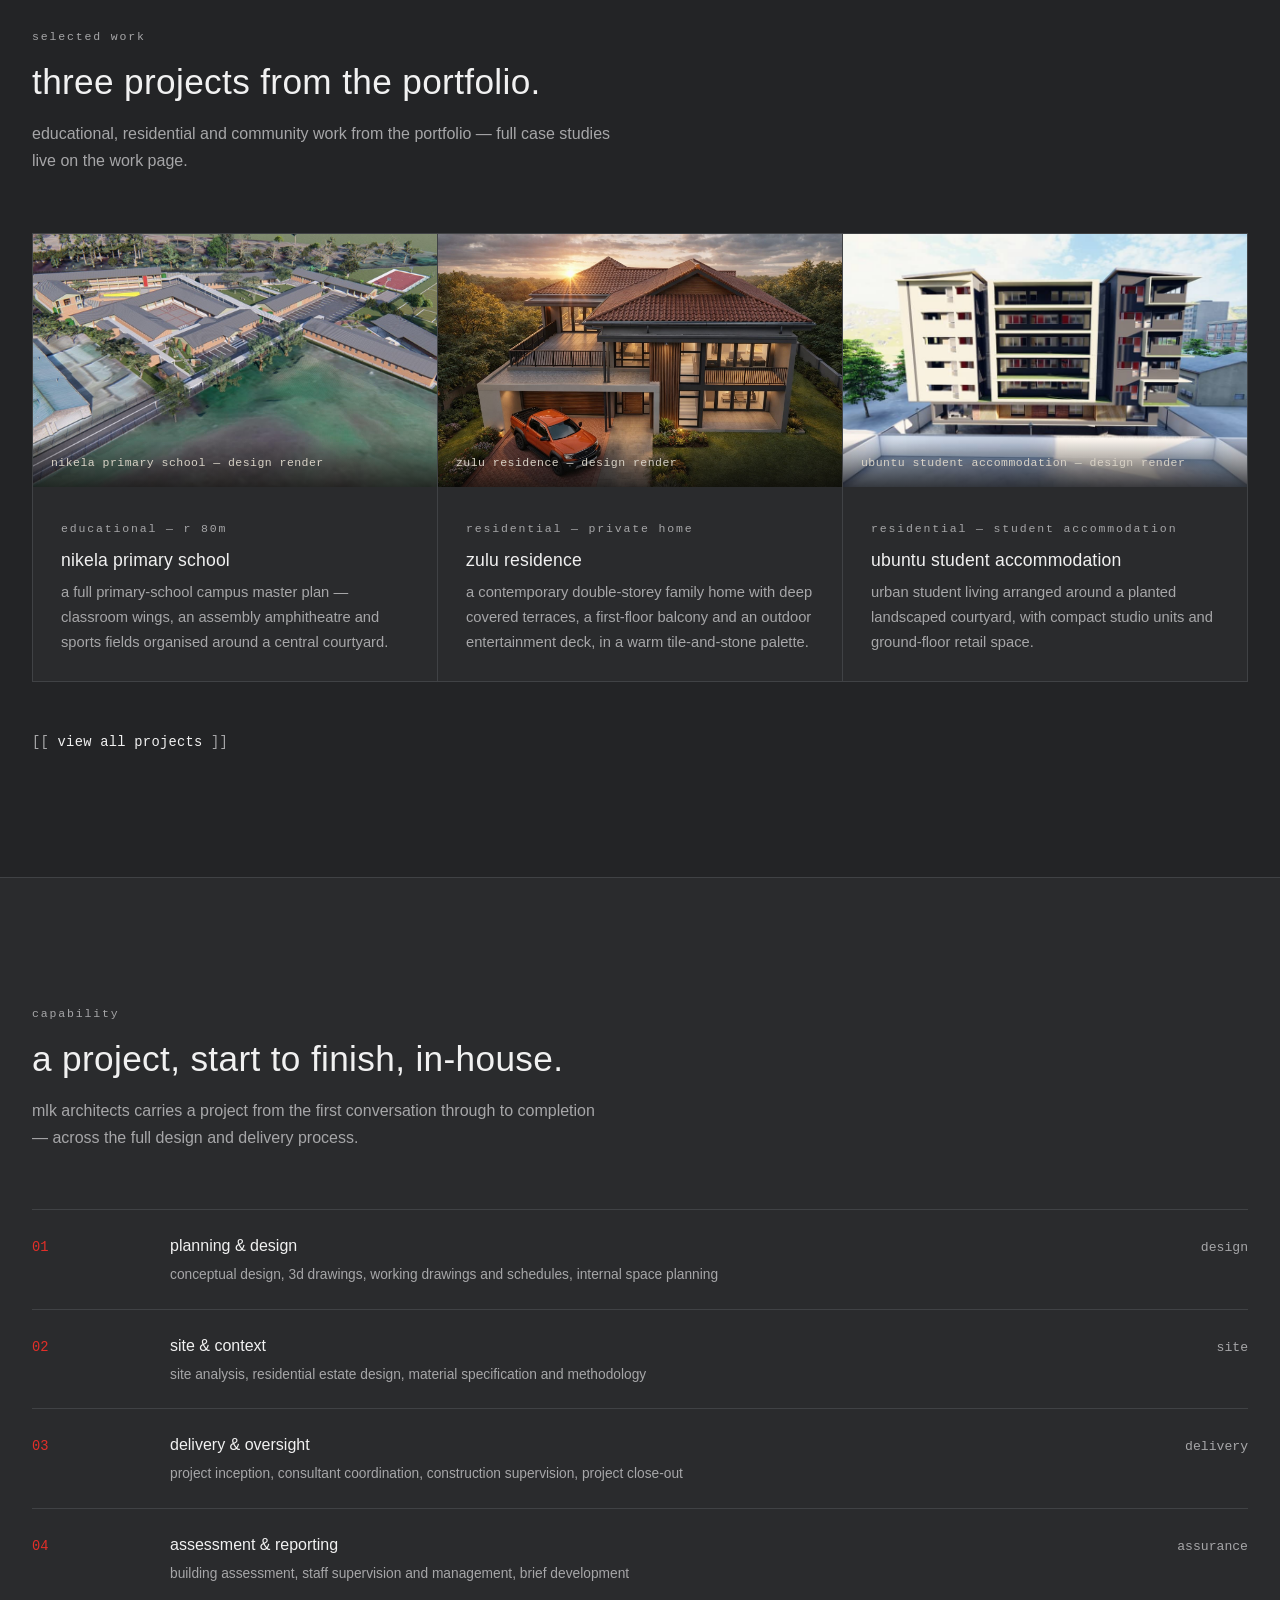
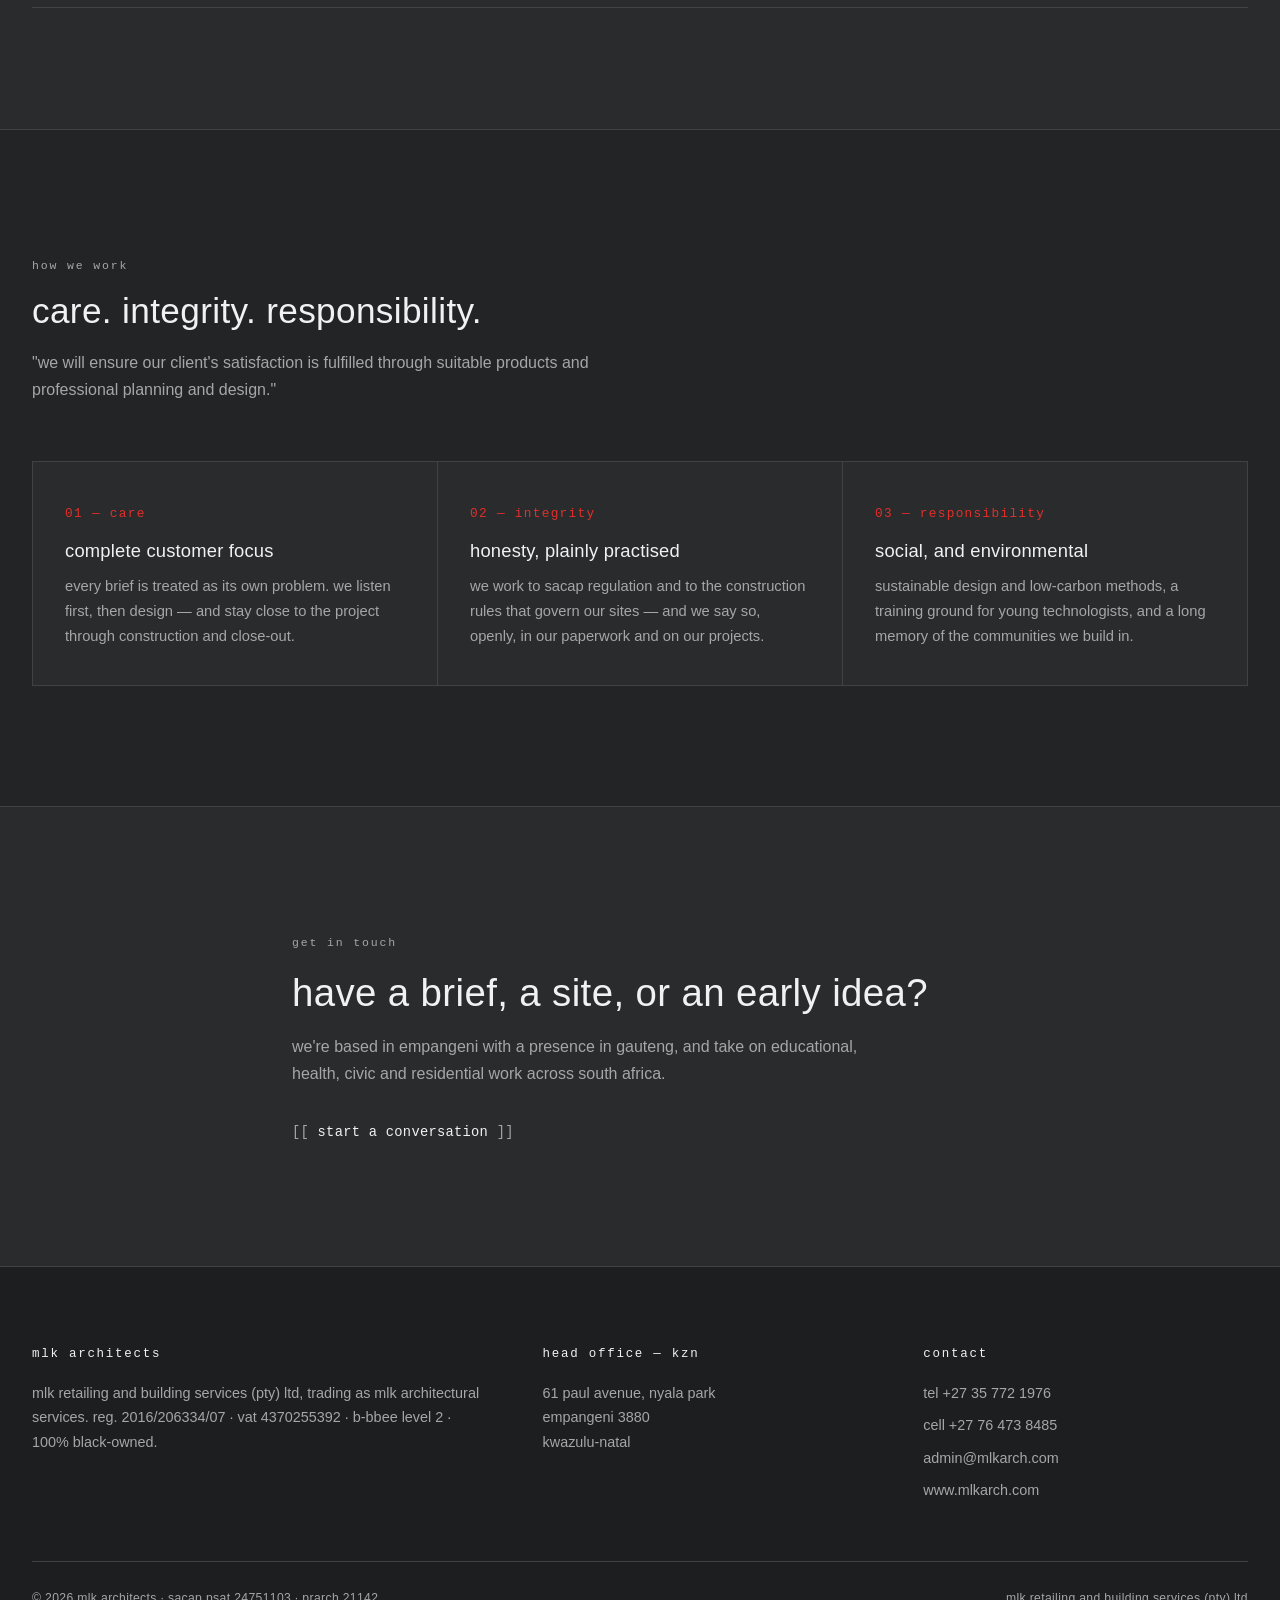
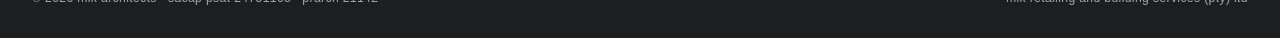
==== commit 83e6cb05: "Use stronger aerial render for Nikela on homepage selected work Co-Authored-By: Claude Opus 4.8 <nor" ====
--- a/index.html
+++ b/index.html
@@ -100,7 +100,7 @@
       <div class="grid-3 reveal">
         <article>
           <div class="media wide">
-            <img src="images/school-overview.jpg" alt="render of nikela primary school campus" loading="lazy">
+            <img src="images/school-aerial.jpg" alt="aerial render of nikela primary school campus" loading="lazy">
             <span class="cap">nikela primary school — design render</span>
           </div>
           <div style="padding:26px 28px;">
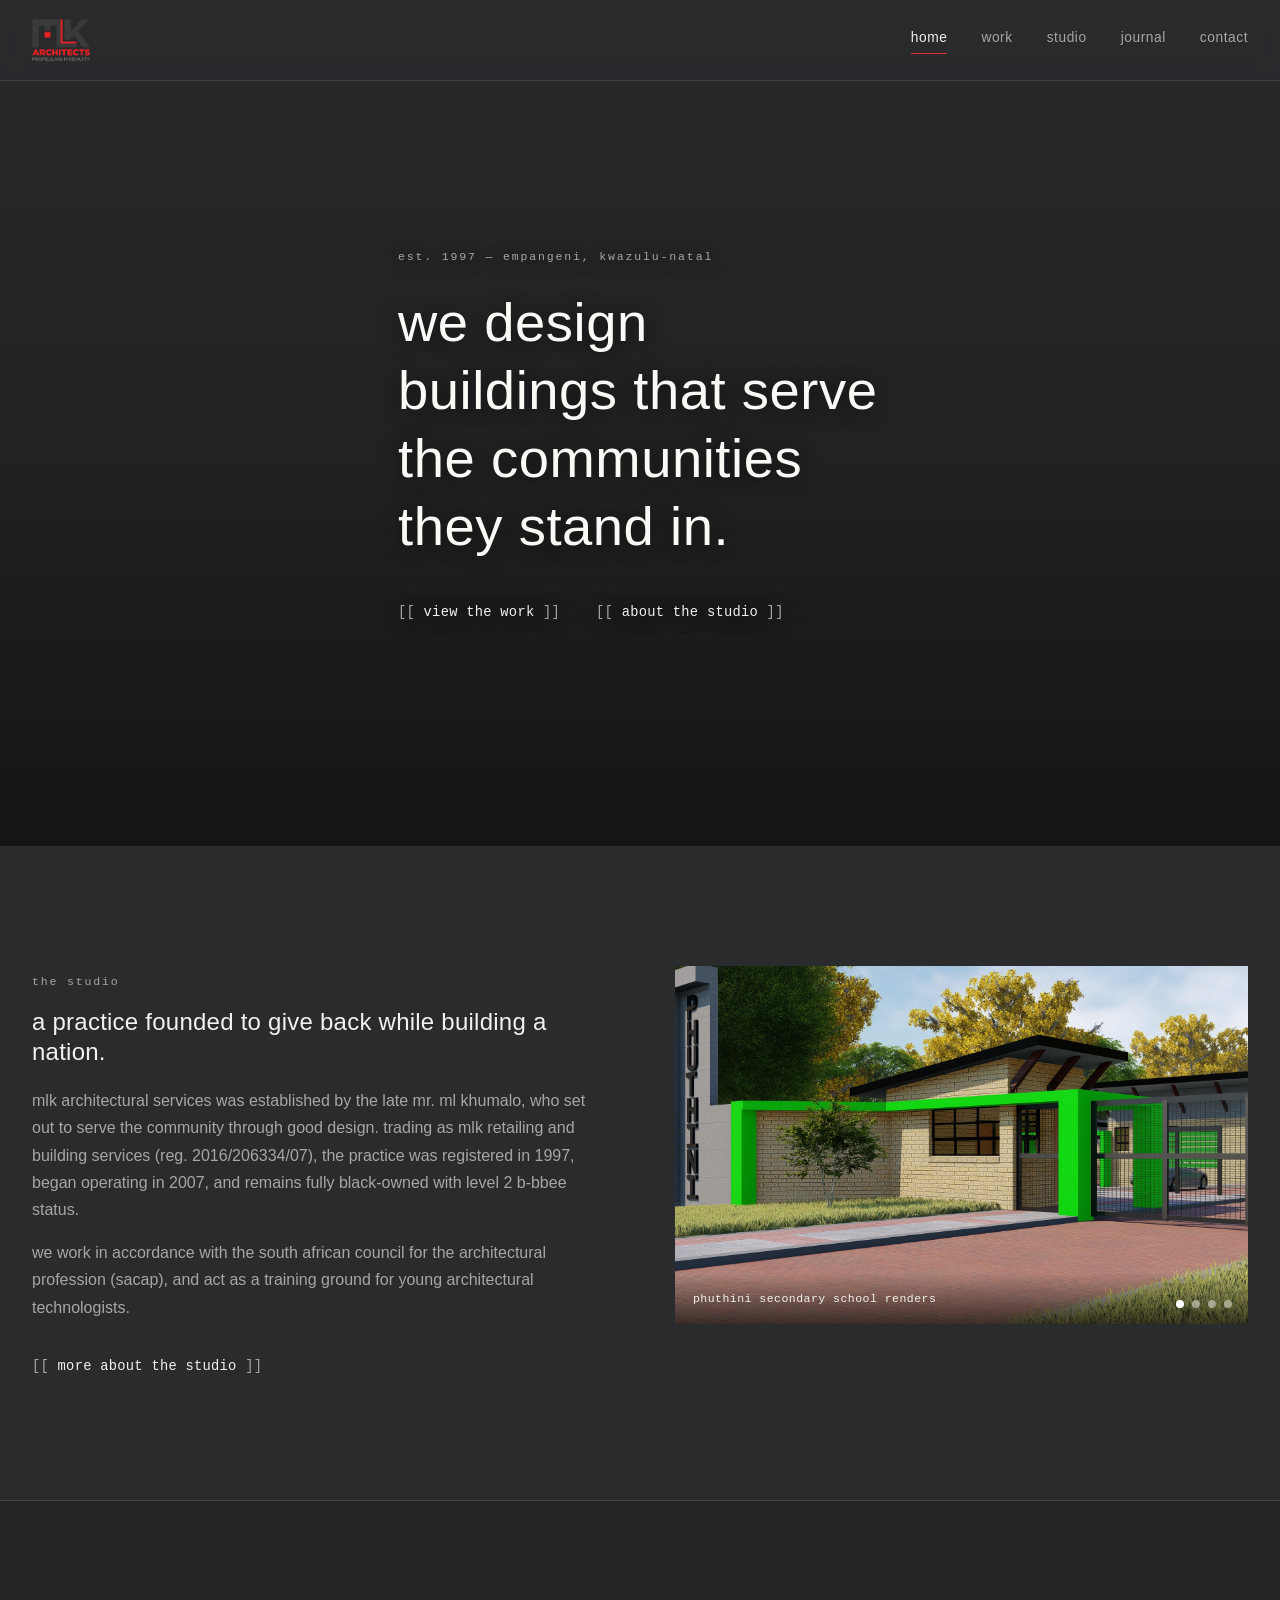
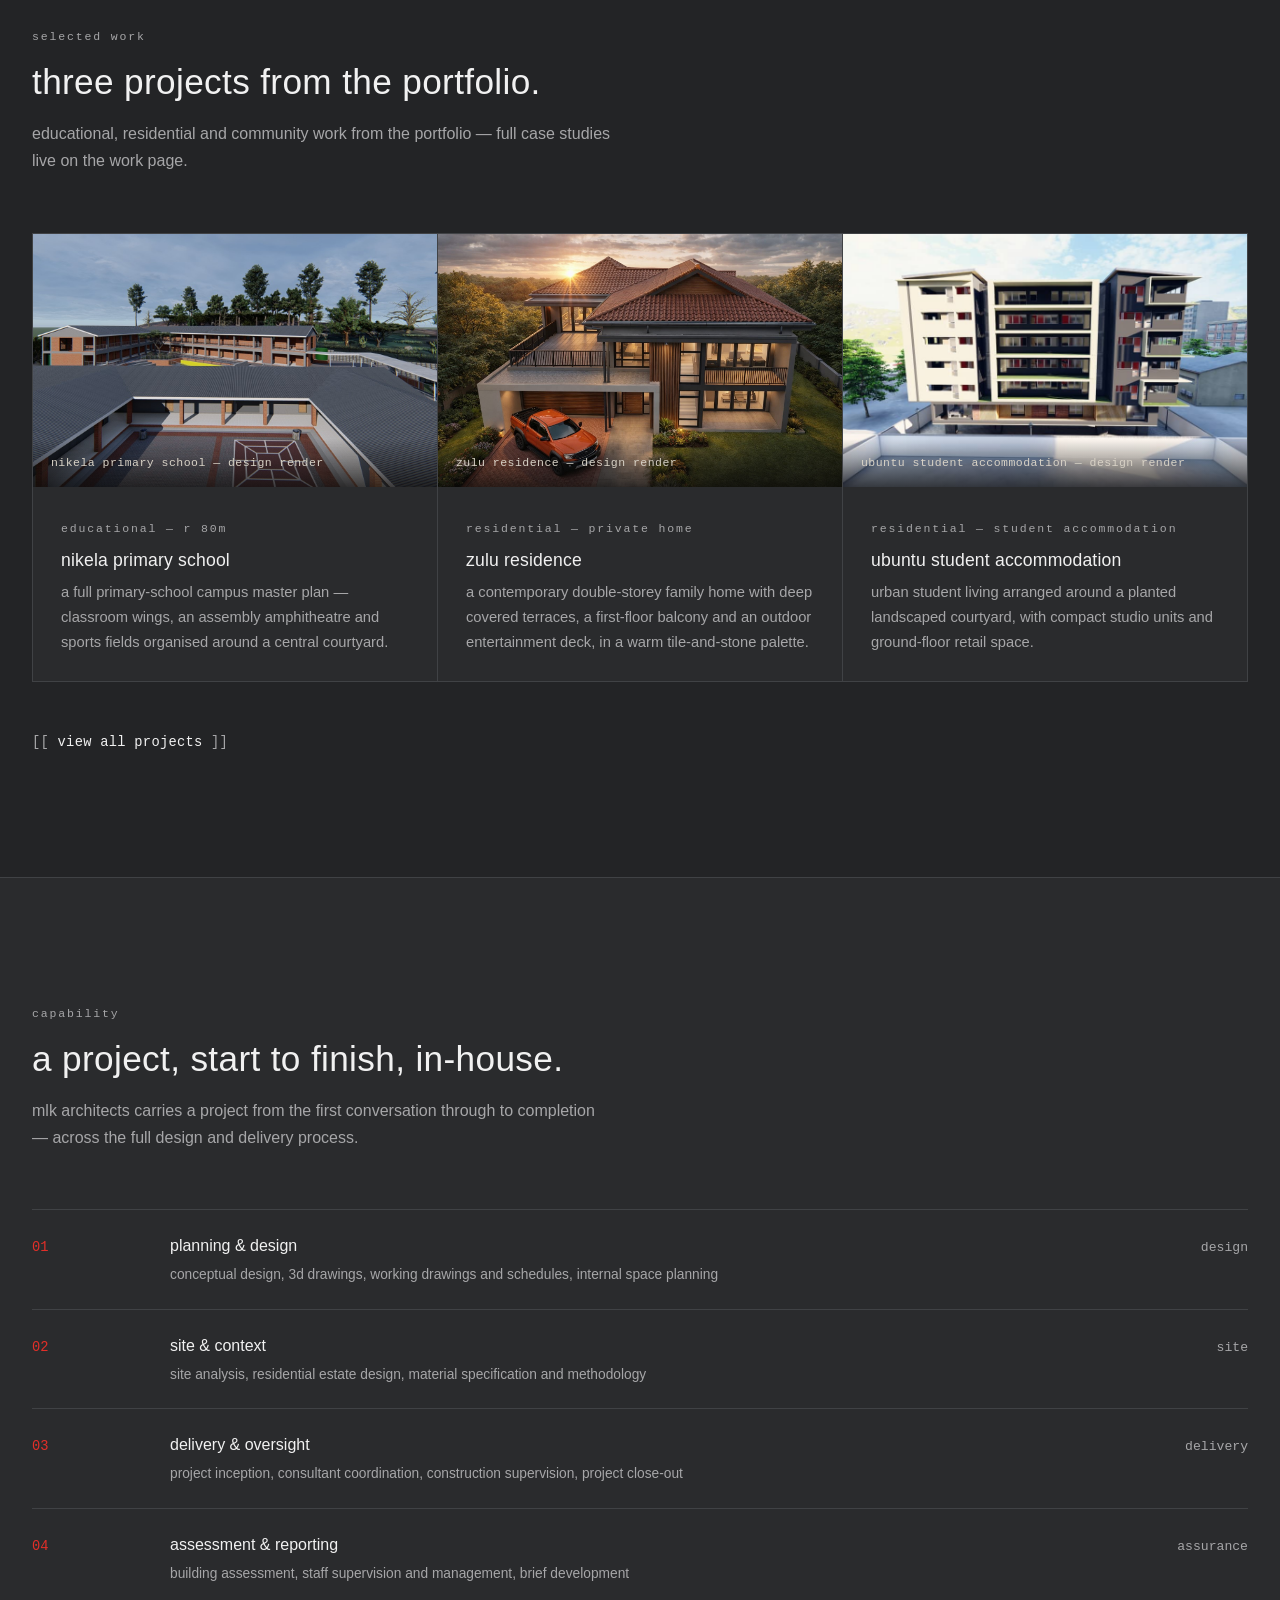
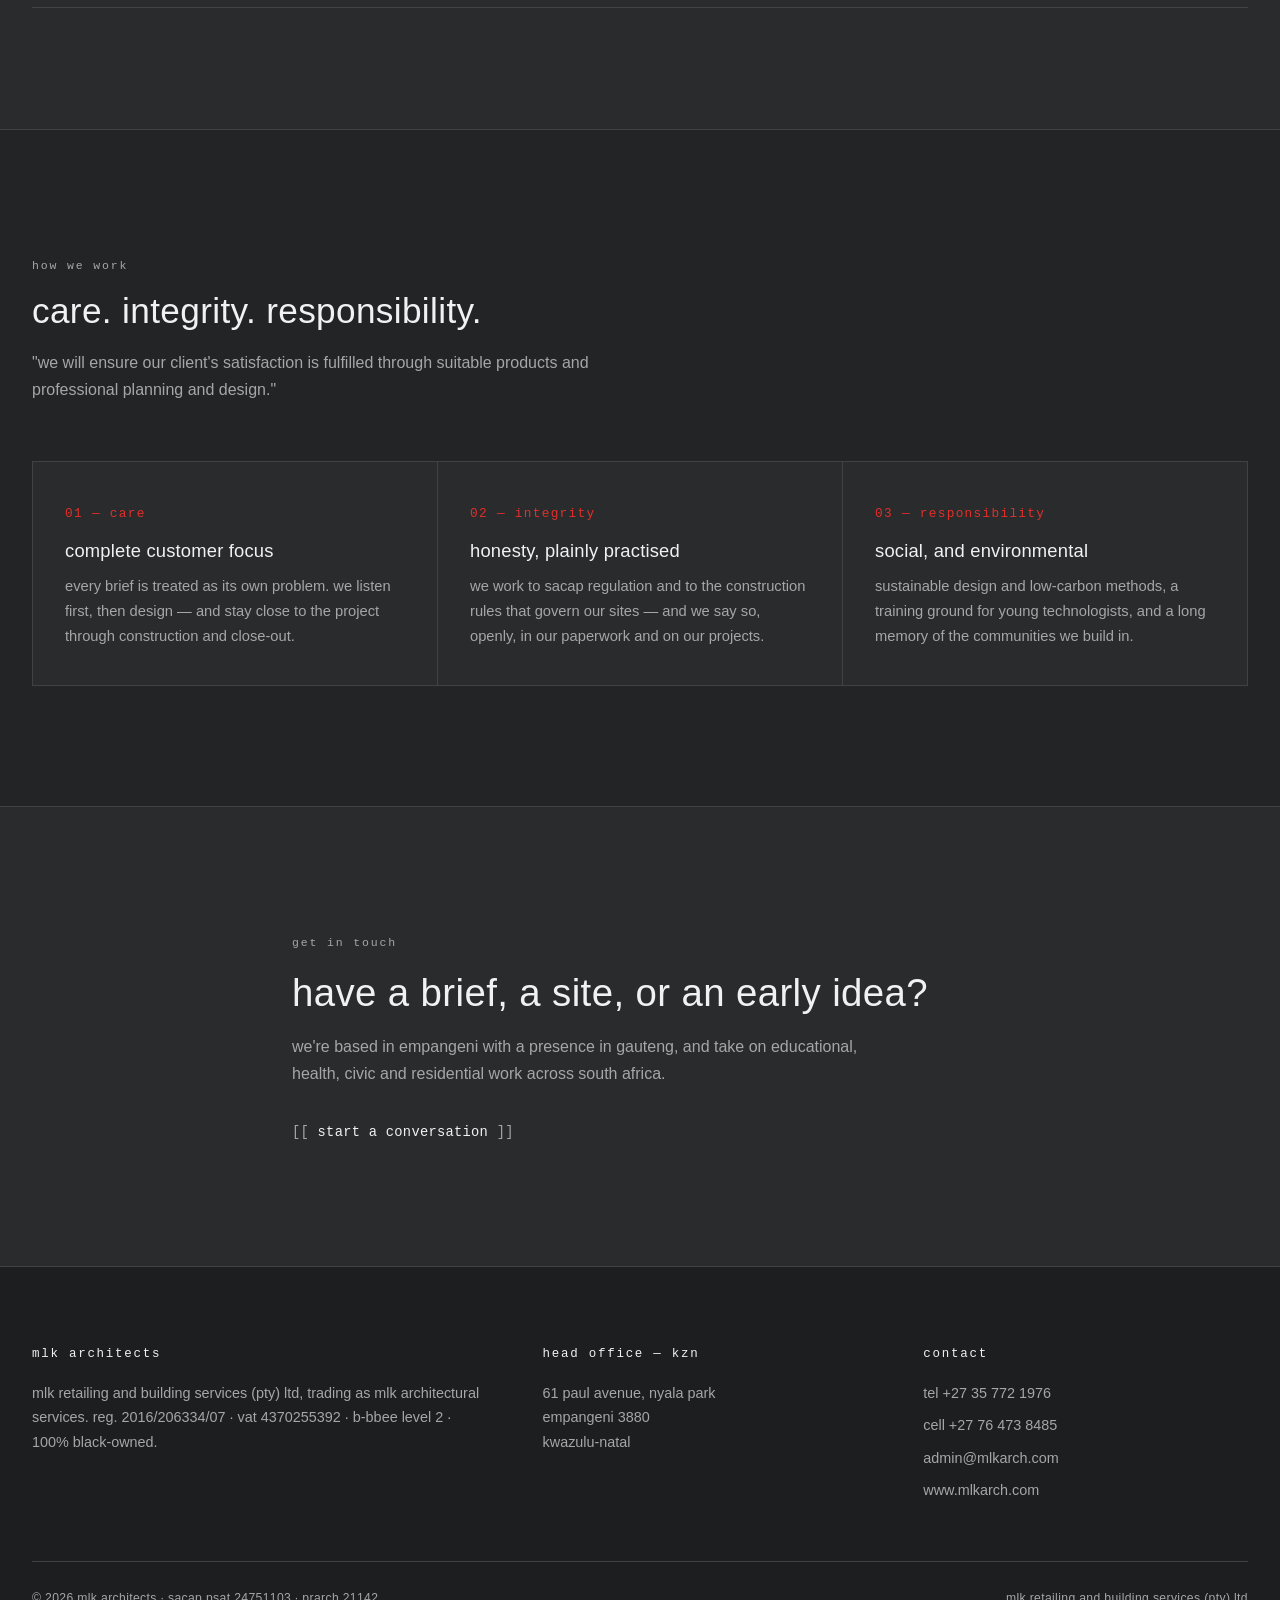
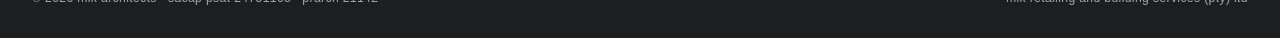
==== commit bcac68f7: "Use up-close classroom block render for Nikela on homepage Co-Authored-By: Claude Opus 4.8 <noreply@" ====
--- a/index.html
+++ b/index.html
@@ -100,7 +100,7 @@
       <div class="grid-3 reveal">
         <article>
           <div class="media wide">
-            <img src="images/school-aerial.jpg" alt="aerial render of nikela primary school campus" loading="lazy">
+            <img src="images/school-block.jpg" alt="up-close render of a nikela primary school classroom block and courtyard" loading="lazy">
             <span class="cap">nikela primary school — design render</span>
           </div>
           <div style="padding:26px 28px;">
